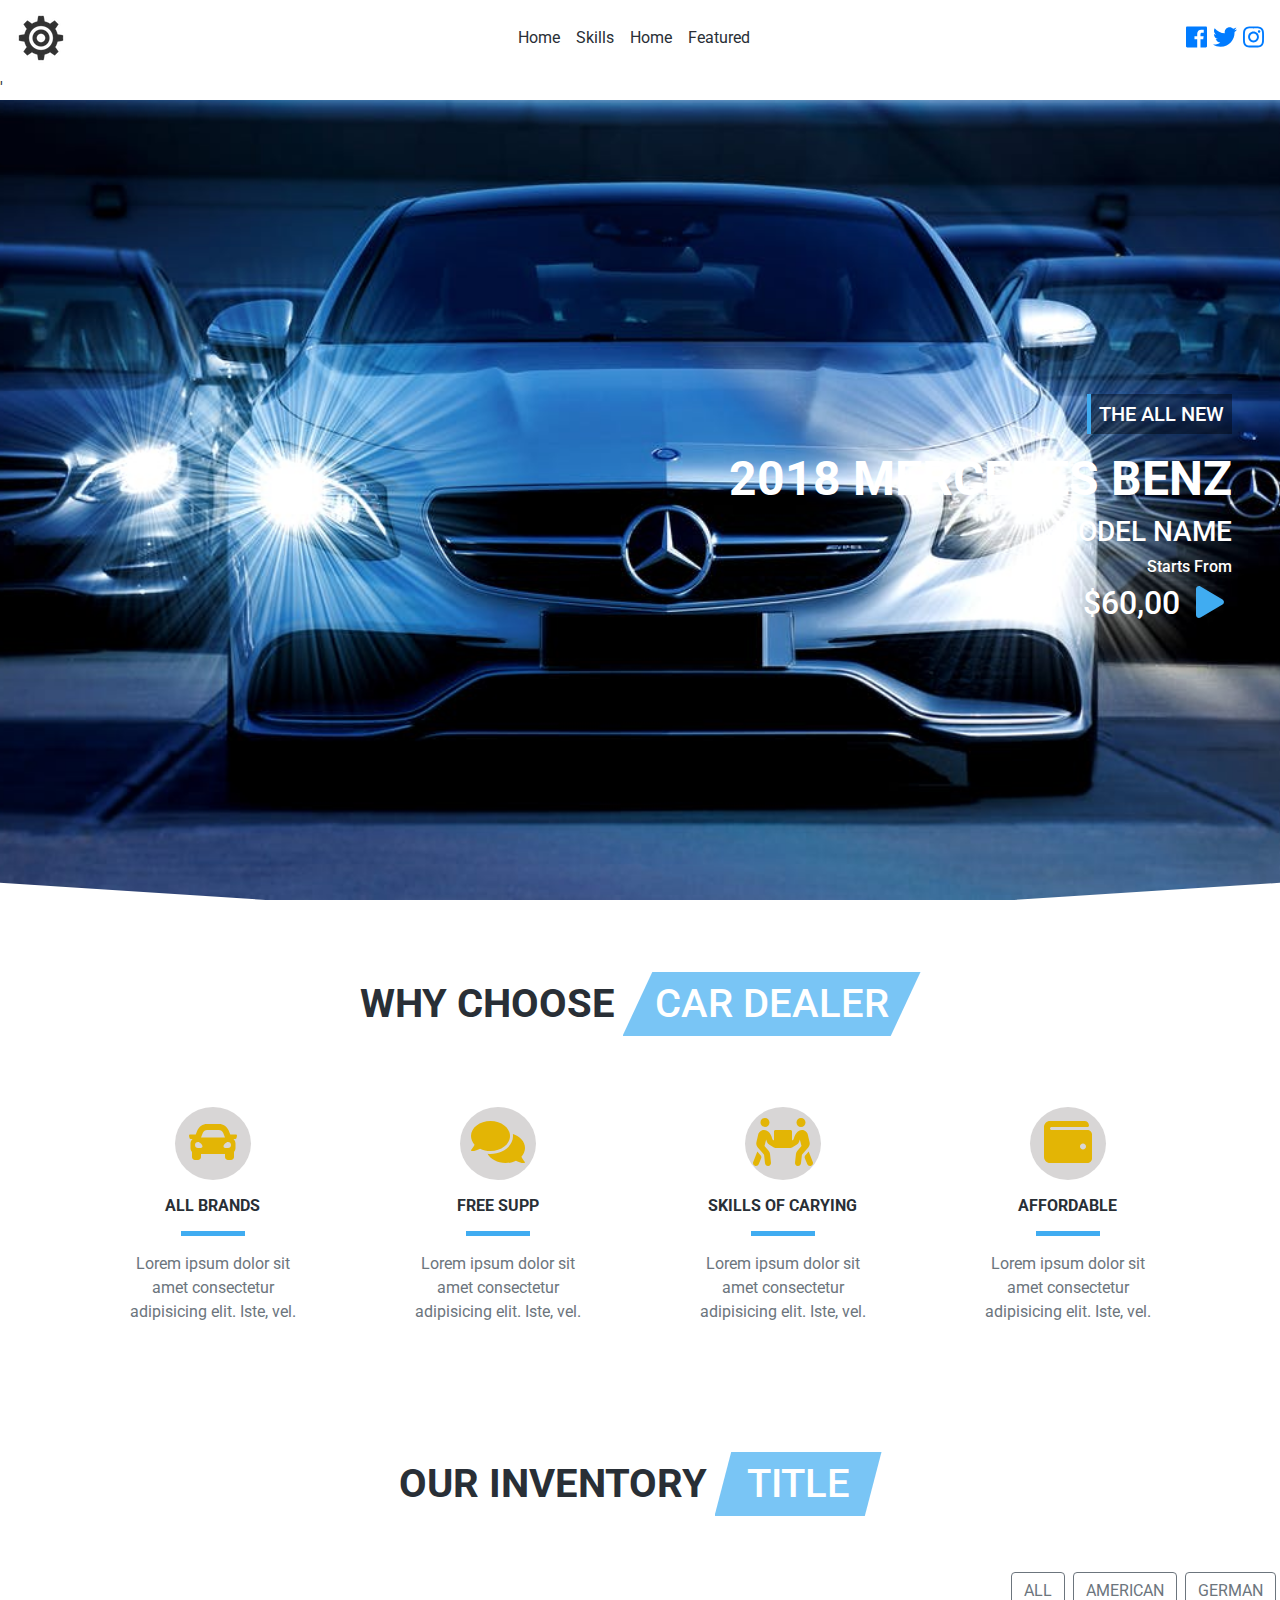
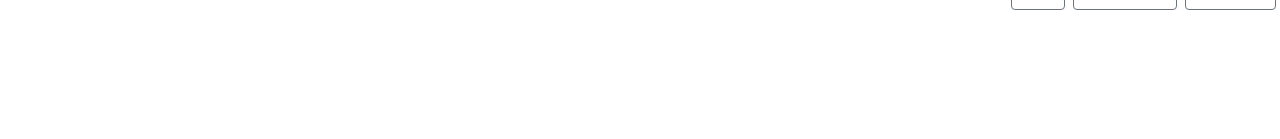
==== car-dealership-project/setup/index.html @ 54003023 "files with photos gifs and basic html and css structure" ====
<!DOCTYPE html>
<html lang="en">
  <head>
    <meta charset="UTF-8" />
    <meta name="viewport" content="width=device-width, initial-scale=1.0" />
    <meta http-equiv="X-UA-Compatible" content="ie=edge" />
    <!-- bootstrap css -->
    <link rel="stylesheet" href="css/bootstrap.min.css" />
    <!-- main css -->
    <link rel="stylesheet" href="css/main.css" />

    <!-- font awesome -->
    <script src="js/all.js"></script>
    <title>car dealership recording</title>
    <style></style>
  </head>

  <body>
    <!-- preloader-->
    <div class="preloader d-flex justify-content-center align-items-center">
      <img src="img/preloader.gif" alt="preloader" />
    </div>
    <!-- end preloader-->

    <!-- nav element-->
    <nav class="navbar navbar-expand-lg px-3" id="navbar">
      <a href="#" class="navbar-brand">
        <img src="img/gearLogo.png" alt="logo" />
      </a>
      <button
        class="navbar-toggler"
        type="button"
        data-toggle="collapse"
        data-target="#myNav"
      >
        <span class="navbar-icon">
          <i class="fas fa-bars"></i>
        </span>
      </button>
      <!--  -->
      <div class="colllapse navbar-collapse" id="myNav">
        <ul class="navbar-nav mx-auto">
          <li class="nav-item activ">
            <a href="#navBar" class="nav-link">
              home
            </a>
          </li>
          <li class="nav-item">
            <a href="#skills" class="nav-link">
              skills
            </a>
          </li>
          <li class="nav-item">
            <a href="#inventory" class="nav-link">
              home
            </a>
          </li>
          <li class="nav-item">
            <a href="#featured" class="nav-link">
              featured
            </a>
          </li>
        </ul>
        <!--  social icons-->
        <div class="nav-icons d-none d-lg-block">
          <a href="#" class="nav-icon">
            <i class="fab fa-facebook"></i>
          </a>
          <a href="#" class="nav-icon">
            <i class="fab fa-twitter"></i>
          </a>
          <a href="#" class="nav-icon">
            <i class="fab fa-instagram"></i>
          </a>
        </div>
      </div>
    </nav>
    '
    <!-- end nav element-->
    <!-- header section-->
    <header class="header" id="header">
      <div class="container-fluid">
        <div class="row height-max align-items-center">
          <div class="col col-md-9 ml-auto text-right pr-5">
            <h5 class="title-heading d-inline-block p-2 text-uppercase">
              the all new
            </h5>
            <h2 class="text-uppercase my-2 title">2018 mercedes benz</h2>
            <h3 class="text-uppercase">model name</h3>
            <h6 class="text-capitalize">starts from</h6>
            <h2>
              $60,00
              <a href="" class="title-icon d-inline-block mx-2">
                <i class="fas fa-play"></i>
              </a>
            </h2>
          </div>
        </div>
      </div>
    </header>

    <!--end of header section-->

    <!--  skills section-->
    <section class="skills py-5" id="skills">
      <div class="container">
        <!-- section title-->
        <div class="row mb-5">
          <div
            class="col d-flex flex-wrap text-uppercase justify-content-center"
          >
            <h1 class="font-weight-bold align-self-center mx-1">why choose</h1>
            <h1 class="section-title--special mx-1">car dealer</h1>
          </div>
        </div>

        <!-- end of section title-->
        <div class="row">
          <!--  single skill-->
          <div class="col-sm-6 col-lg-3 text-center my-3">
            <a href="" class="skills-icon p-2 rounded-circle">
              <i class="fas fa-car fa-fw"></i>
            </a>
            <h6 class="text-uppercase font-weight-bold my-3">all brands</h6>
            <div class="skills-underline"></div>
            <p class="w-75 mx-auto text-muted">
              Lorem ipsum dolor sit amet consectetur adipisicing elit. Iste,
              vel.
            </p>
          </div>

          <!-- end single skill-->
          <!-- end of section title-->
          <!--  single skill-->
          <div class="col-sm-6 col-lg-3 text-center my-3">
            <a href="" class="skills-icon p-2 rounded-circle">
              <i class="fas fa-comments fa-fw"></i>
            </a>
            <h6 class="text-uppercase font-weight-bold my-3">free supp</h6>
            <div class="skills-underline"></div>
            <p class="w-75 mx-auto text-muted">
              Lorem ipsum dolor sit amet consectetur adipisicing elit. Iste,
              vel.
            </p>
          </div>

          <!-- end single skill-->
          <!-- end of section title-->
          <!--  single skill-->
          <div class="col-sm-6 col-lg-3 text-center my-3">
            <a href="" class="skills-icon p-2 rounded-circle">
              <i class="fas fa-people-carry fa-fw"></i>
            </a>
            <h6 class="text-uppercase font-weight-bold my-3">
              skills of carying
            </h6>
            <div class="skills-underline"></div>
            <p class="w-75 mx-auto text-muted">
              Lorem ipsum dolor sit amet consectetur adipisicing elit. Iste,
              vel.
            </p>
          </div>

          <!-- end single skill-->
          <!--  single skill-->
          <div class="col-sm-6 col-lg-3 text-center my-3">
            <a href="" class="skills-icon p-2 rounded-circle">
              <i class="fas fa-wallet fa-fw"></i>
            </a>
            <h6 class="text-uppercase font-weight-bold my-3">affordable</h6>
            <div class="skills-underline"></div>
            <p class="w-75 mx-auto text-muted">
              Lorem ipsum dolor sit amet consectetur adipisicing elit. Iste,
              vel.
            </p>
          </div>

          <!-- end single skill-->
        </div>
      </div>
    </section>

    <!-- end of skills section-->
    <!-- inventory section-->
    <section class="inventory py-5" id="inventory">
      <div class="container">
    <!-- inventory section title-->
    <div class="row mb-5">
      <div class="col d-flex flex-wrap text-uppercase justify-content-center">
        <h1 class="font-weight-bold align-self-center mx-1">our inventory</h1>
        <h1 class="section-title--special mx-1">title</h1>
      </div>
    </div>
    </div>
    
    <!-- end of inventory section title-->
    <div class="row mb-5">
      <div class="col-10 mx-auto col-md-12 d-flex justify-content-end">
        <button class="btn btn-outline-secondary text-uppercase mx-1">all</button>
        <button class="btn btn-outline-secondary text-uppercase mx-1">american</button>
        <button class="btn btn-outline-secondary text-uppercase mx-1">german</button>
      </div>
    </div>
    <!-- carss-->
    <div class="row">
      <!-- single car-->
      <div class="col-10 mx-auto my-3 col-md-6 col-lg-4">

      </div>
      <!--end single car-->
    </div>
      </div>
    </section>
    <!-- end inventory section-->
    <!-- jquery -->
    <script src="js/jquery-3.3.1.min.js"></script>
    <!-- bootstrap js -->
    <script src="js/bootstrap.bundle.min.js"></script>
    <!-- script js -->
    <script src="js/script.js"></script>
  </body>
</html>
---- car-dealership-project/setup/css/main.css ----
@import url("https://fonts.googleapis.com/css?family=Roboto:400,700");

:root {
  --mainBlue: #40acf1;
  --transparentBlue: rgba(64, 172, 241, 0.7);
  --mainWhite: #ffffff;
  --mainBlack: #292f36;
  --mainGrey: rgb(216, 214, 214);
  --mainYellow: #e3b505;
}

body {
  font-family: "Roboto", sans-serif;
  color: var(--mainBlack);
  background: var(--mainWhite);
}
/* REM values to target root element 1REM = 16px */
/* section title */
.section-title--special {
  background: var(--transparentBlue);
  color: var(--mainWhite);
  padding: 0.5rem 2rem;
  clip-path: polygon(10% 0, 100% 0, 90% 100%, 0 100%);
}
/* preloader*/

.preloader {
  position: fixed;
  top: 0;
  bottom: 0;
  left: 0;
  right: 0;
  background: var(--mainWhite);
  z-index: 999;
}
.hidePreloader {
  display: none !important;
}
/* navbar */
.navbar {
  background: var(--mainWhite);
}

.navbar-icon {
  font-size: 2rem;
  color: var(--mainBlue);
}
.navbar-toggler {
  outline-color: var(--mainBlue) !important;
}
.nav-link {
  color: var(--mainBlack);
  text-transform: capitalize;
}
.nav-link:hover {
  color: var(--mainBlue);
}

.nav-icons {
  /*transition delay doesnt work properly check that later*/
  font-size: 1.5rem;
  color: var(--mainBlue);
  transition-property: color;
  transition-delay: 2s;
  transition-timing-function: linear;
}

.nav-icon:hover {
  color: var(--mainBlack);
  text-decoration: none !important;
}

/*head */
.header {
  clip-path: polygon(0 0, 100% 0, 100% 95%, 50% 100%, 0 95%);
  color: var(--mainWhite);
  overflow: hidden;
}
.height-max {
  min-height: calc(100vh - 76px);
  background: url("../img/headerBcg.jpeg");
  background-position: center;
  background-size: cover;
  background-attachment: fixed;
  background-repeat: no-repeat;
  animation-name: zoom;
  animation-duration: 15s;
  animation-delay: 5s;
  animation-iteration-count: 2;
}
@keyframes zoom {
  0% {
    transform: scale(1);
  }
  50% {
    transform: scale(1.2) translate(5%);
  }
  100% {
    transform: scale(1);
  }
}
.title-heading {
  background: rgba(0, 0, 0, 0.4);
  border-left: 0.3rem solid var(--mainBlue);
}
.title {
  font-weight: 700;
  font-size: 1.9rem;
}
@media screen and (min-width: 768px) {
  .title {
    font-size: 3rem;
  }
}

.title-icon {
  color: var(--mainBlue);
  text-decoration: none !important;
}

.title-icon:hover {
  color: var(--mainBlue);
  opacity: 0.6;
}
/* skills */
.skills-icon {
  font-size: 3rem;
  color: var(--mainYellow);
  background: var(--mainGrey);
}
.skills-icon:hover {
  color: var(--mainYellow);
}
.skills-underline {
  width: 4rem;
  height: 0.3rem;
  background: var(--mainBlue);
  margin: 1rem auto;
}
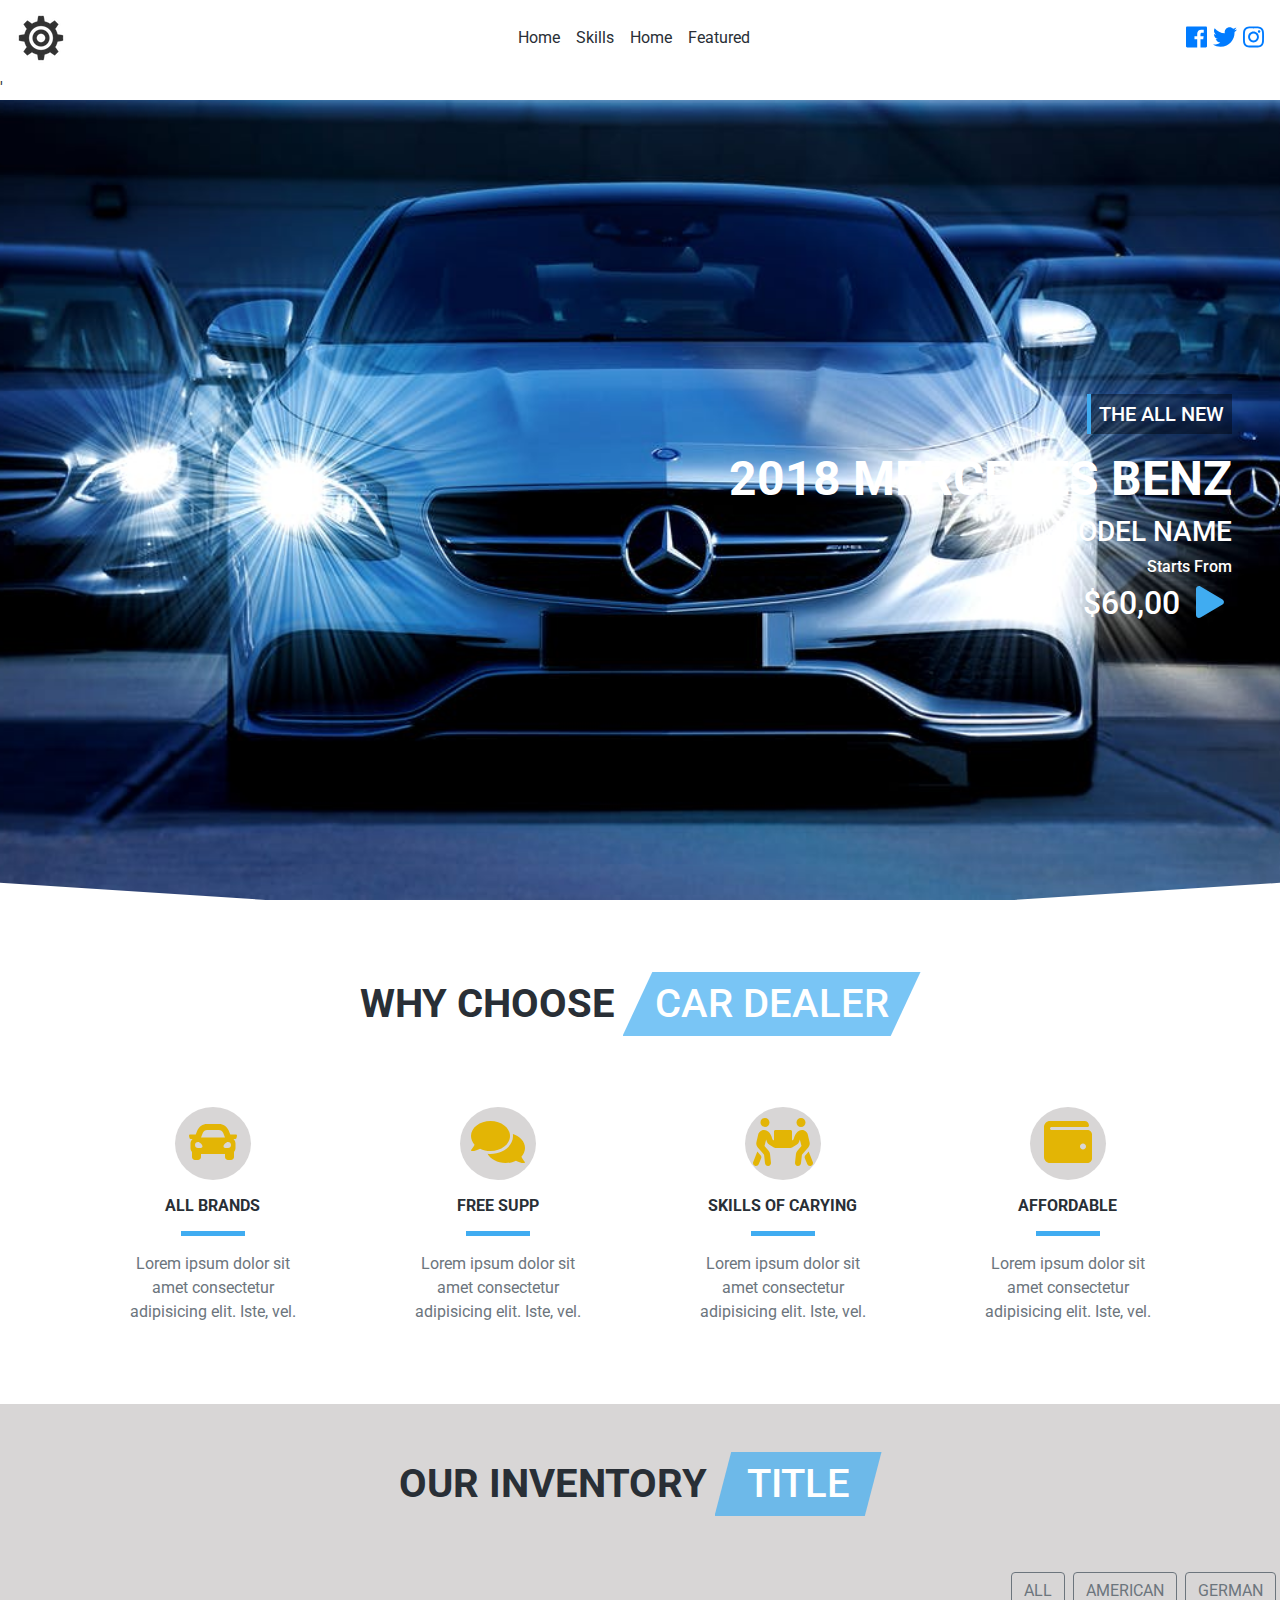
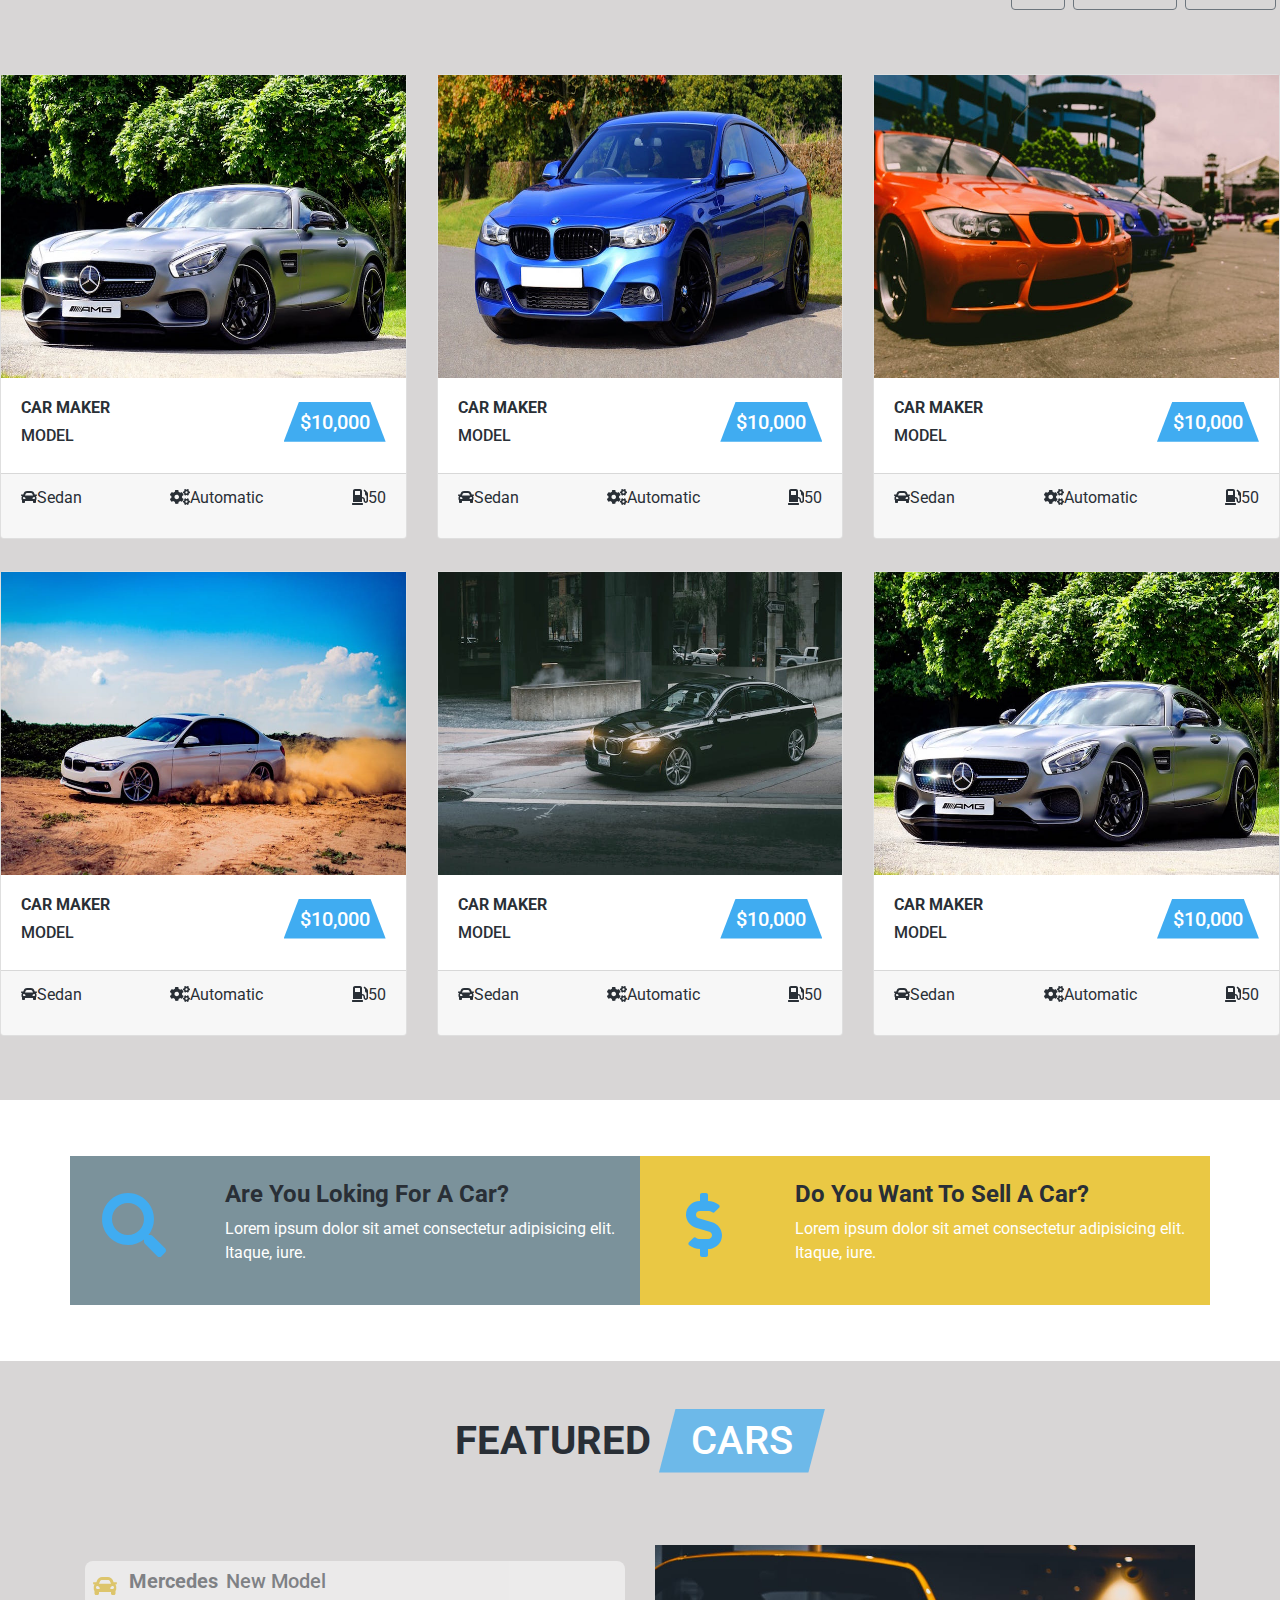
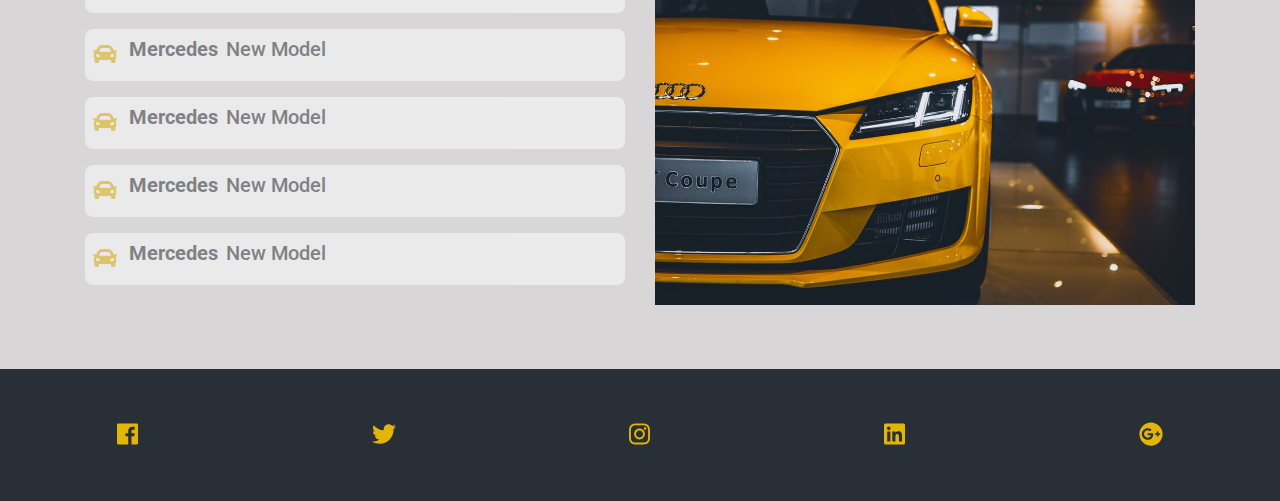
==== commit 403ee9e5: "added new info sections with containers in bootstrap" ====
--- a/car-dealership-project/setup/index.html
+++ b/car-dealership-project/setup/index.html
@@ -184,7 +184,7 @@
     <!-- inventory section-->
     <section class="inventory py-5" id="inventory">
       <div class="container">
-    <!-- inventory section title-->
+    <!--  section title-->
     <div class="row mb-5">
       <div class="col d-flex flex-wrap text-uppercase justify-content-center">
         <h1 class="font-weight-bold align-self-center mx-1">our inventory</h1>
@@ -193,7 +193,7 @@
     </div>
     </div>
     
-    <!-- end of inventory section title-->
+    <!-- end of  section title-->
     <div class="row mb-5">
       <div class="col-10 mx-auto col-md-12 d-flex justify-content-end">
         <button class="btn btn-outline-secondary text-uppercase mx-1">all</button>
@@ -205,13 +205,291 @@
     <div class="row">
       <!-- single car-->
       <div class="col-10 mx-auto my-3 col-md-6 col-lg-4">
-
+        <div class="card card-card">
+          <img src="img/car-german-1.jpeg" class="card-img-top car-img" alt="">
+          <!-- card body-->
+          <div class="card-body">
+            <div class="car-info d-flex justify-content-between">
+              <!--first flex child-->
+              <div class="car-text text-uppercase">
+                <h6 class="font-weight-bold">car maker</h6>
+                <h6 >model</h6>
+              </div>
+              <!--second flex child-->
+              <h5 class="car-value align-self-center py-2 px-3">$<span class="car-price">10,000</span></h5>
+            </div>
+          </div>
+<!--END of card body-->
+<div class="card-footer text-capitalize d-flex justify-content-between">
+  <p><span><i class="fas fa-car"></i>sedan</span></p>
+  <p><span><i class="fas fa-cogs"></i>automatic</span></p>
+  <p><span><i class="fas fa-gas-pump"></i>50</span></p>
+</div>
+        </div>
       </div>
       <!--end single car-->
+            <!-- single car-->
+            <div class="col-10 mx-auto my-3 col-md-6 col-lg-4">
+              <div class="card card-card">
+                <img src="img/car-german-2.jpeg" class="card-img-top car-img" alt="">
+                <!-- card body-->
+                <div class="card-body">
+                  <div class="car-info d-flex justify-content-between">
+                    <!--first flex child-->
+                    <div class="car-text text-uppercase">
+                      <h6 class="font-weight-bold">car maker</h6>
+                      <h6>model</h6>
+                    </div>
+                    <!--second flex child-->
+                    <h5 class="car-value align-self-center py-2 px-3">$<span class="car-price">10,000</span></h5>
+                  </div>
+                </div>
+                <!--END of card body-->
+                <div class="card-footer text-capitalize d-flex justify-content-between">
+                  <p><span><i class="fas fa-car"></i>sedan</span></p>
+                  <p><span><i class="fas fa-cogs"></i>automatic</span></p>
+                  <p><span><i class="fas fa-gas-pump"></i>50</span></p>
+                </div>
+              </div>
+            </div>
+            <!--end single car-->
+            <!-- single car-->
+            <div class="col-10 mx-auto my-3 col-md-6 col-lg-4">
+              <div class="card card-card">
+                <img src="img/car-german-3.jpeg" class="card-img-top car-img" alt="">
+                <!-- card body-->
+                <div class="card-body">
+                  <div class="car-info d-flex justify-content-between">
+                    <!--first flex child-->
+                    <div class="car-text text-uppercase">
+                      <h6 class="font-weight-bold">car maker</h6>
+                      <h6>model</h6>
+                    </div>
+                    <!--second flex child-->
+                    <h5 class="car-value align-self-center py-2 px-3">$<span class="car-price">10,000</span></h5>
+                  </div>
+                </div>
+                <!--END of card body-->
+                <div class="card-footer text-capitalize d-flex justify-content-between">
+                  <p><span><i class="fas fa-car"></i>sedan</span></p>
+                  <p><span><i class="fas fa-cogs"></i>automatic</span></p>
+                  <p><span><i class="fas fa-gas-pump"></i>50</span></p>
+                </div>
+              </div>
+            </div>
+    <!--end single car-->
+          <!-- single car-->
+          <div class="col-10 mx-auto my-3 col-md-6 col-lg-4">
+            <div class="card card-card">
+              <img src="img/car-german-4.jpeg" class="card-img-top car-img" alt="">
+              <!-- card body-->
+              <div class="card-body">
+                <div class="car-info d-flex justify-content-between">
+                  <!--first flex child-->
+                  <div class="car-text text-uppercase">
+                    <h6 class="font-weight-bold">car maker</h6>
+                    <h6>model</h6>
+                  </div>
+                  <!--second flex child-->
+                  <h5 class="car-value align-self-center py-2 px-3">$<span class="car-price">10,000</span></h5>
+                </div>
+              </div>
+              <!--END of card body-->
+              <div class="card-footer text-capitalize d-flex justify-content-between">
+                <p><span><i class="fas fa-car"></i>sedan</span></p>
+                <p><span><i class="fas fa-cogs"></i>automatic</span></p>
+                <p><span><i class="fas fa-gas-pump"></i>50</span></p>
+              </div>
+            </div>
+          </div>
+        <!--end single car-->
+              <!-- single car-->
+              <div class="col-10 mx-auto my-3 col-md-6 col-lg-4">
+                <div class="card card-card">
+                  <img src="img/car-german-5.jpeg" class="card-img-top car-img" alt="">
+                  <!-- card body-->
+                  <div class="card-body">
+                    <div class="car-info d-flex justify-content-between">
+                      <!--first flex child-->
+                      <div class="car-text text-uppercase">
+                        <h6 class="font-weight-bold">car maker</h6>
+                        <h6>model</h6>
+                      </div>
+                      <!--second flex child-->
+                      <h5 class="car-value align-self-center py-2 px-3">$<span class="car-price">10,000</span></h5>
+                    </div>
+                  </div>
+                  <!--END of card body-->
+                  <div class="card-footer text-capitalize d-flex justify-content-between">
+                    <p><span><i class="fas fa-car"></i>sedan</span></p>
+                    <p><span><i class="fas fa-cogs"></i>automatic</span></p>
+                    <p><span><i class="fas fa-gas-pump"></i>50</span></p>
+                  </div>
+                </div>
+              </div>
+              <!--end single car-->
+              <!-- single car-->
+              <div class="col-10 mx-auto my-3 col-md-6 col-lg-4">
+                <div class="card card-card">
+                  <img src="img/car-german-1.jpeg" class="card-img-top car-img" alt="">
+                  <!-- card body-->
+                  <div class="card-body">
+                    <div class="car-info d-flex justify-content-between">
+                      <!--first flex child-->
+                      <div class="car-text text-uppercase">
+                        <h6 class="font-weight-bold">car maker</h6>
+                        <h6>model</h6>
+                      </div>
+                      <!--second flex child-->
+                      <h5 class="car-value align-self-center py-2 px-3">$<span class="car-price">10,000</span></h5>
+                    </div>
+                  </div>
+                  <!--END of card body-->
+                  <div class="card-footer text-capitalize d-flex justify-content-between">
+                    <p><span><i class="fas fa-car"></i>sedan</span></p>
+                    <p><span><i class="fas fa-cogs"></i>automatic</span></p>
+                    <p><span><i class="fas fa-gas-pump"></i>50</span></p>
+                  </div>
+                </div>
+              </div>
+              <!--end single car-->
     </div>
       </div>
     </section>
     <!-- end inventory section-->
+    <!--question section-->
+    <div class="section question py-5" id="question">
+      <div class="container">
+        <div class="row">
+          <!--single question first-->
+          <div class="col-10 mx-auto my-2 col-md-6 d-flex justify-content-between question-grey p-4">
+            <!--first flexbox child-->
+            <a href="#" class="question-icon mr-3">
+              <i class="fas fa-search fa-fw"></i>
+            </a>
+            <!--SECOND flexbox child-->
+            <div class="question-text w-75">
+              <h4 class="question-title text-capitalize font-weight-bold">are you loking for a car?</h4>
+              <p class="question-info">Lorem ipsum dolor sit amet consectetur adipisicing elit. Itaque, iure.</p>
+            </div>
+          </div>
+          <!--single question second-->
+            <div class="col-10 mx-auto my-2 col-md-6 d-flex justify-content-between question-yellow p-4">
+              <!--first flexbox child-->
+              <a href="#" class="question-icon mr-3">
+                <i class="fas fa-dollar-sign fa-fw"></i>
+              </a>
+              <!--SECOND flexbox child-->
+              <div class="question-text w-75">
+                <h4 class="question-title text-capitalize font-weight-bold">do you want to sell a car?</h4>
+                <p class="question-info">Lorem ipsum dolor sit amet consectetur adipisicing elit. Itaque, iure.</p>
+              </div>
+            </div>
+        </div>
+      </div>
+    </div>
+
+    <!-- end question section-->
+    <!--  featured section-->
+    <section class="featured py-5" id="featured">
+      <div class="container">
+        <!-- section title-->
+        <div class="row mb-5">
+          <div class="col d-flex flex-wrap text-uppercase justify-content-center">
+            <h1 class="font-weight-bold align-self-center mx-1">featured</h1>
+            <h1 class="section-title--special mx-1">cars</h1>
+          </div>
+        </div>
+        
+        <!-- end of section title-->
+<div class="row">
+  <!-- featured info -->
+  <div class="col-10 mx-auto col-lg-6 featured-info my-3">
+    <!--single-->
+    <div class="featured-item my-3 d-flex p-2 text-capitalize align-items baseline flex-wrap">
+      <span class="featured-icon mr-2">
+        <i class="fas fa-car"></i>
+      </span>
+      <h5 class="font-weight-bold mx-1">mercedes</h5>
+      <h5 class="mx-1">new model</h5>
+    </div>
+    <!--end of single item-->
+      <!--single-->
+      <div class="featured-item my-3 d-flex p-2 text-capitalize align-items baseline flex-wrap">
+        <span class="featured-icon mr-2">
+          <i class="fas fa-car"></i>
+        </span>
+        <h5 class="font-weight-bold mx-1">mercedes</h5>
+        <h5 class="mx-1">new model</h5>
+      </div>
+    <!--end of single item-->
+        <!--single-->
+        <div class="featured-item my-3 d-flex p-2 text-capitalize align-items baseline flex-wrap">
+          <span class="featured-icon mr-2">
+            <i class="fas fa-car"></i>
+          </span>
+          <h5 class="font-weight-bold mx-1">mercedes</h5>
+          <h5 class="mx-1">new model</h5>
+        </div>
+  <!--end of single item-->
+      <!--single-->
+      <div class="featured-item my-3 d-flex p-2 text-capitalize align-items baseline flex-wrap">
+        <span class="featured-icon mr-2">
+          <i class="fas fa-car"></i>
+        </span>
+        <h5 class="font-weight-bold mx-1">mercedes</h5>
+        <h5 class="mx-1">new model</h5>
+      </div>
+      <!--end of single item-->
+      <!--single-->
+      <div class="featured-item my-3 d-flex p-2 text-capitalize align-items baseline flex-wrap">
+        <span class="featured-icon mr-2">
+          <i class="fas fa-car"></i>
+        </span>
+        <h5 class="font-weight-bold mx-1">mercedes</h5>
+        <h5 class="mx-1">new model</h5>
+      </div>
+      <!--end of single item-->
+  </div>
+    <!-- featured img-->
+  <div class="col-10 mx-auto col-lg-6 featured-img align-self-center my-3">
+    <!--img container-->
+    <div class="img-container">
+      <img src="img/featured.jpeg" alt="" class="img-fluid featured-photo">
+      <a href="" class="featured-link">
+        <i class="fas fa-search"></i>
+      </a>
+    </div>
+  </div>
+</div>
+        
+      </div>
+
+    </section>
+    <!-- end of featured section-->
+    <!--  footer -->
+    <footer class="footer py-5">
+      <div class="footer-icons d-flex justify-content-around">
+        <a href="#" class="footer-icon">
+          <i class="fab fa-facebook"></i>
+        </a>
+        <a href="#" class="footer-icon">
+          <i class="fab fa-twitter"></i>
+        </a>
+        <a href="#" class="footer-icon">
+          <i class="fab fa-instagram"></i>
+        </a>
+        <a href="#" class="footer-icon">
+          <i class="fab fa-linkedin"></i>
+        </a>
+        <a href="#" class="footer-icon">
+          <i class="fab fa-google-plus"></i>
+        </a>
+      </div>
+    </footer>
+
+    <!-- end of footer-->
+
     <!-- jquery -->
     <script src="js/jquery-3.3.1.min.js"></script>
     <!-- bootstrap js -->
--- a/car-dealership-project/setup/css/main.css
+++ b/car-dealership-project/setup/css/main.css
@@ -137,3 +137,110 @@
   background: var(--mainBlue);
   margin: 1rem auto;
 }
+/*inventory*/
+.inventory {
+  background: var(--mainGrey);
+}
+.car-card {
+  border-radius: 0 !important;
+}
+.car-img {
+  border-top-left-radius: 0;
+  border-top-right-radius: 0;
+}
+.car-value {
+  background: var(--mainBlue);
+  color: var(--mainWhite);
+  clip-path: polygon(15% 0, 85% 0, 100% 100%, 0 100%);
+  transition: all 1s linear;
+}
+.car-value:hover {
+  clip-path: polygon(0% 0, 100% 0, 100% 100%, 0 100%);
+}
+/* question */
+.question {
+  background: url("../img/questionBcg.jpeg") center/cover fixed no-repeat;
+}
+.question-grey {
+  background: rgba(79, 109, 122, 0.75);
+}
+.question-yellow {
+  background: rgba(227, 181, 5, 0.75);
+}
+.question-icon {
+  font-size: 4rem;
+  color: var(--mainBlue);
+  transition: all 0.5s ease-in-out;
+}
+.question-icon:hover {
+  transform: translateY(-10%);
+  color: var(--mainBlue);
+}
+.question-info {
+  color: var(--mainWhite);
+}
+/* featured section*/
+.featured {
+  background: var(--mainGrey);
+}
+.featured-item {
+  background: var(--mainWhite);
+  border-radius: 0.5rem;
+  opacity: 0.5;
+  cursor: pointer;
+  transition: all 1s ease-in-out;
+}
+.featured-item:hover {
+  opacity: 1;
+  transform: scale(1.05);
+}
+.featured-icon {
+  font-size: 1.5rem;
+  color: var(--mainYellow);
+  cursor: pointer;
+  transition: 0.5 all ease-in-out;
+}
+.featured-icon:hover {
+  color: var(--mainBlue);
+}
+.img-container {
+  background: var(--mainBlue);
+  position: relative;
+  overflow: hidden;
+}
+.featured-photo {
+  transition: all 1s ease-in-out;
+}
+.img-container:hover .featured-photo {
+  transform: scale(1.3);
+  opacity: 0.5;
+}
+.featured-link {
+  position: absolute;
+  top: 50%;
+  left: 50%;
+  font-size: 3rem;
+  transform: translate(-50%, -50%);
+  color: var(--mainBlack);
+  opacity: 0;
+  transition: all 1s ease-in-out;
+}
+.featured-link:hover {
+  color: var(--mainWhite);
+}
+.img-container:hover .featured-link {
+  opacity: 1;
+}
+/*footer icons */
+.footer {
+  background: var(--mainBlack);
+}
+.footer-icon {
+  font-size: 1.5rem;
+  text-decoration: none;
+  color: var(--mainYellow);
+  transition: all 1s ease-in-out;
+}
+.footer-icon:hover {
+  color: var(--mainBlue);
+}
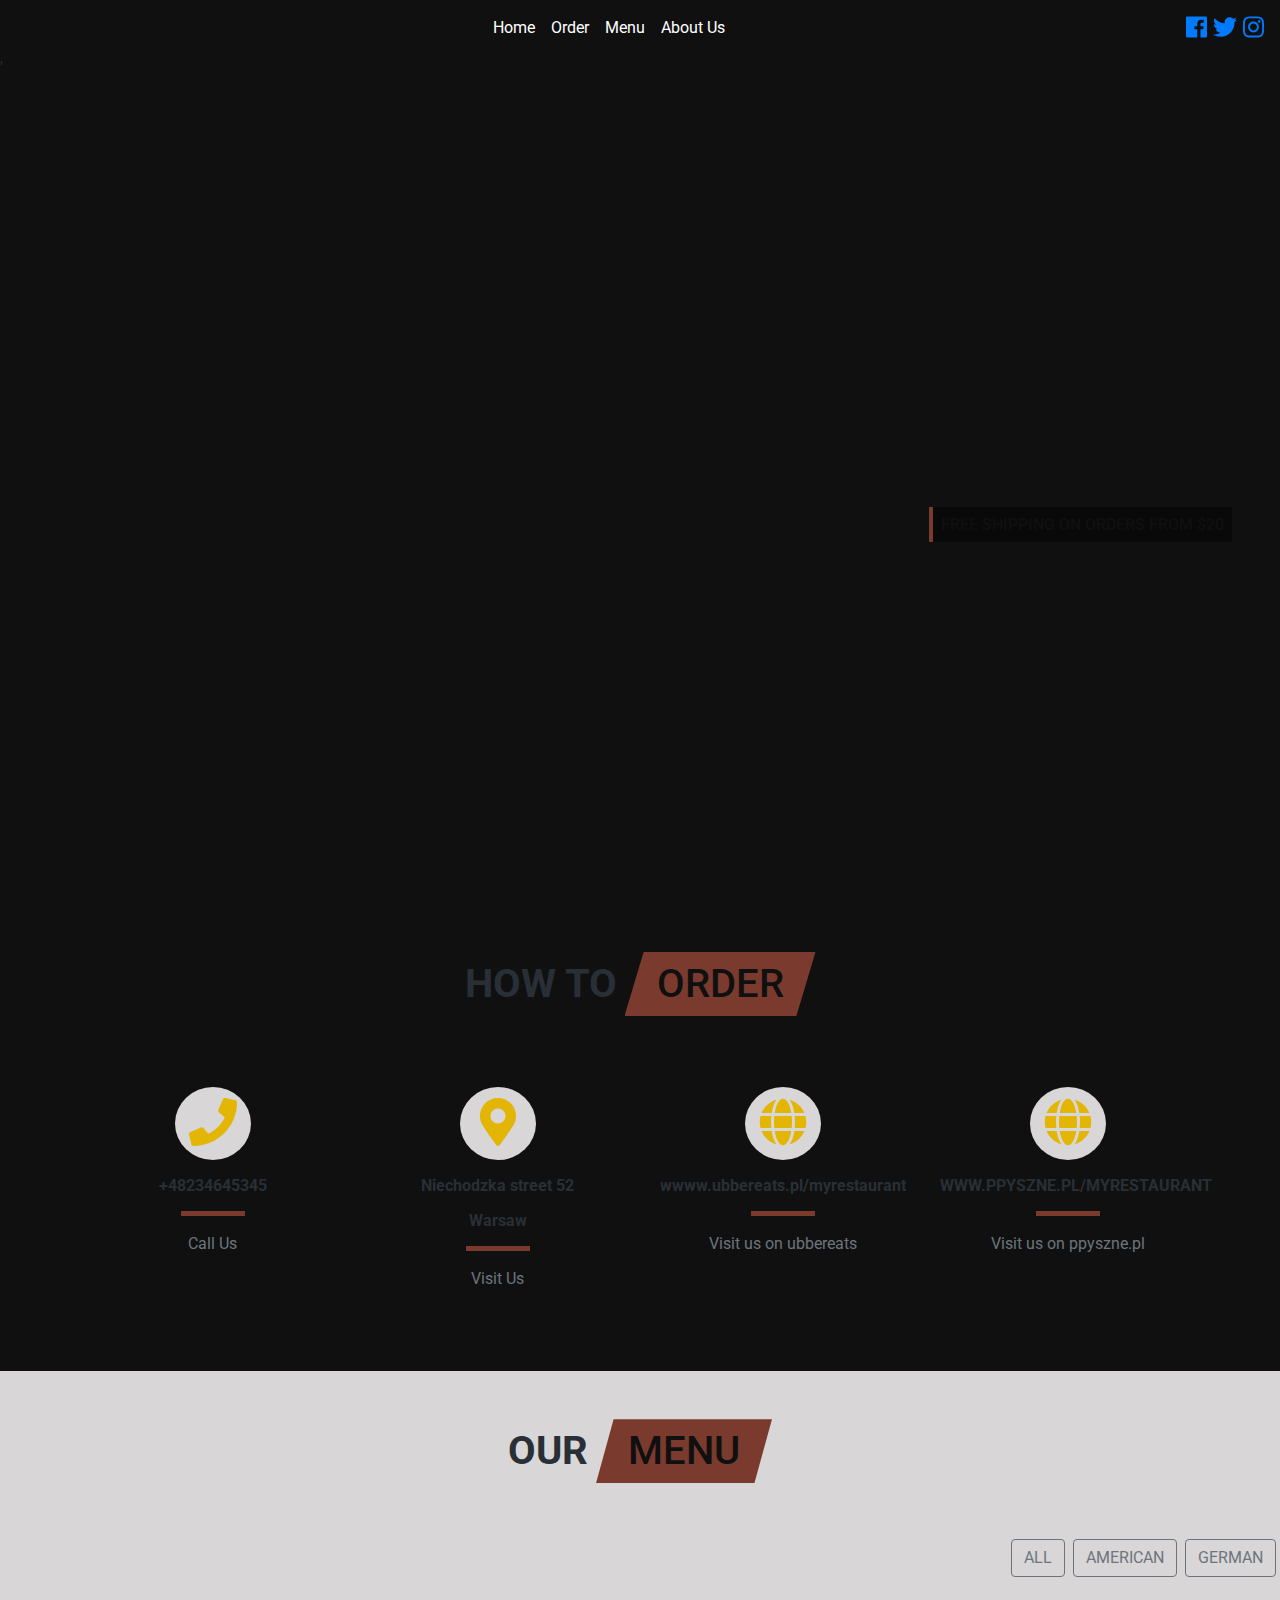
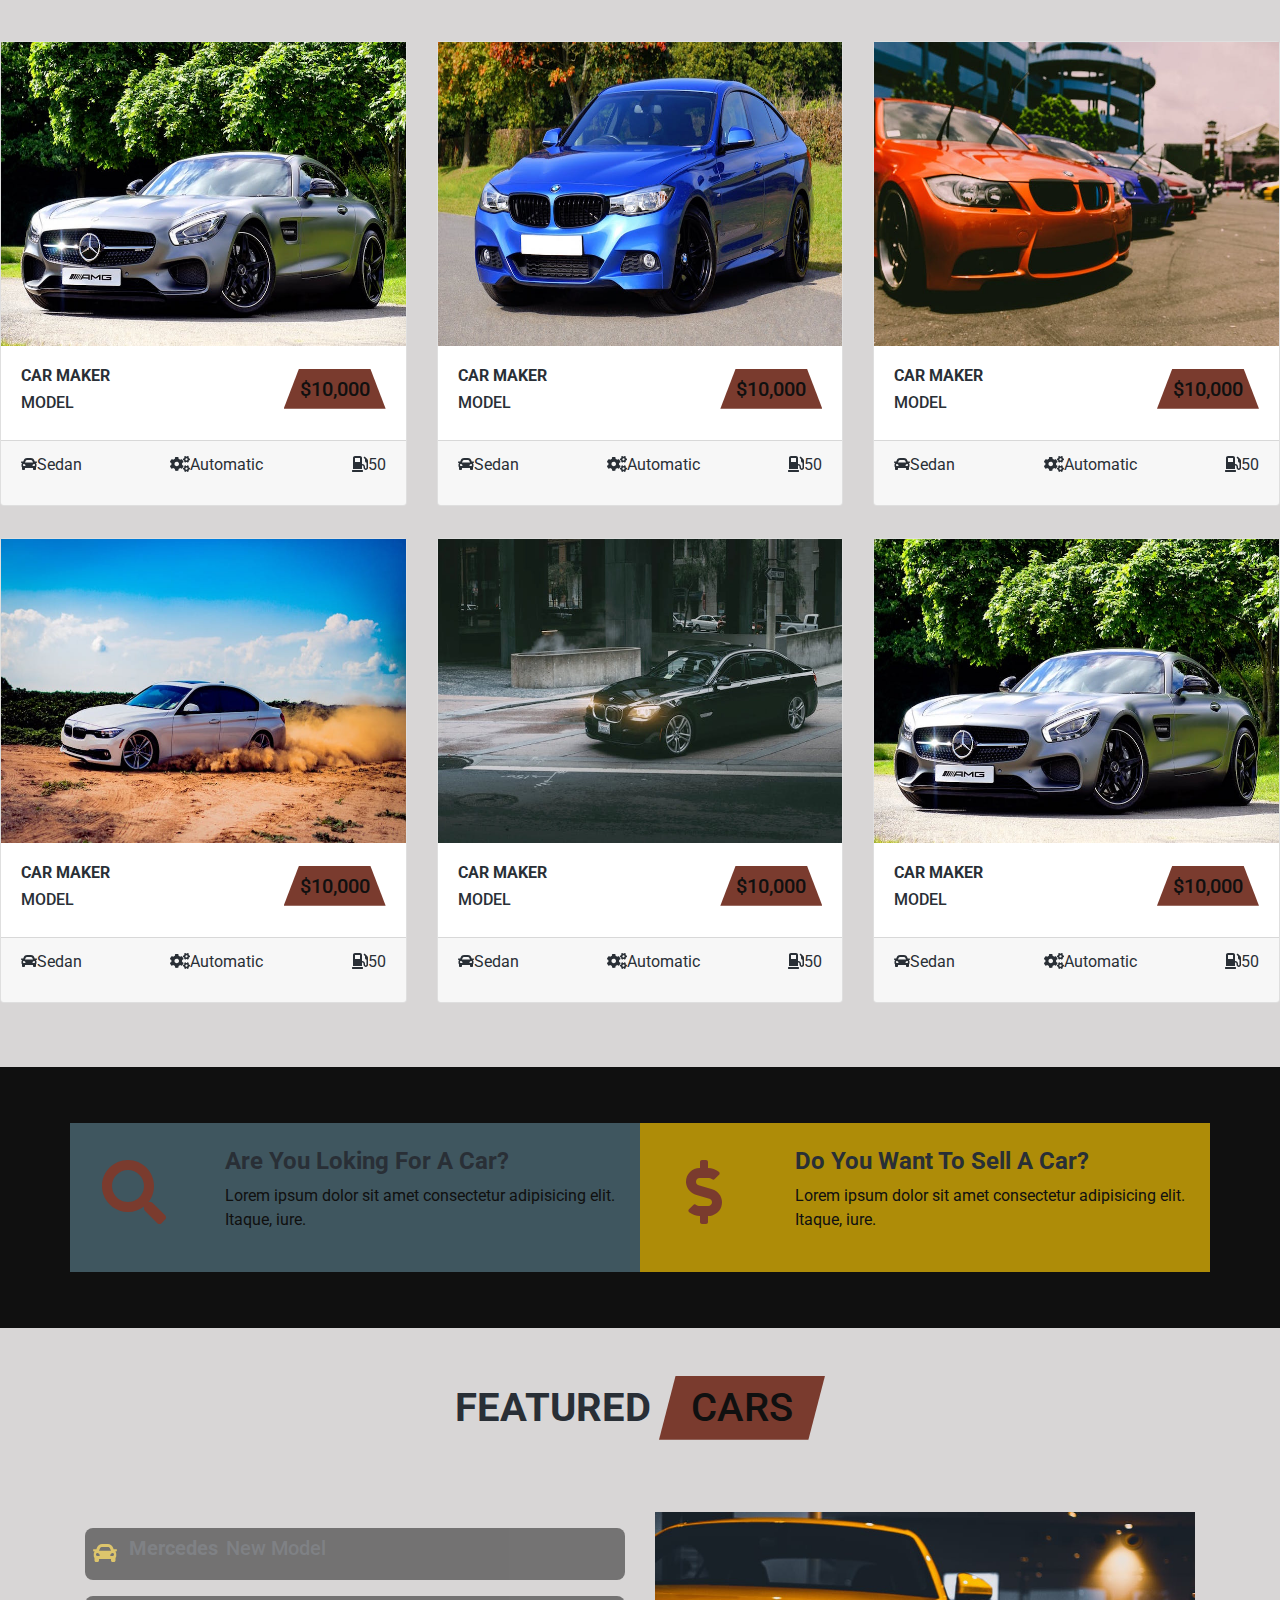
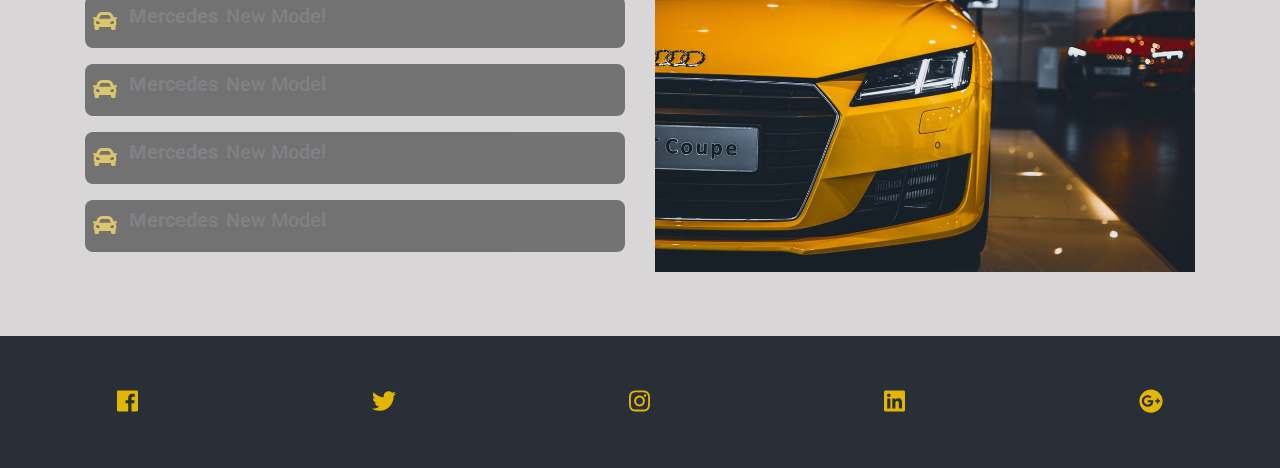
==== commit e3b5ef42: "added menu chaning function" ====
--- a/car-dealership-project/setup/index.html
+++ b/car-dealership-project/setup/index.html
@@ -25,7 +25,7 @@
     <!-- nav element-->
     <nav class="navbar navbar-expand-lg px-3" id="navbar">
       <a href="#" class="navbar-brand">
-        <img src="img/gearLogo.png" alt="logo" />
+        
       </a>
       <button
         class="navbar-toggler"
@@ -38,31 +38,31 @@
         </span>
       </button>
       <!--  -->
-      <div class="colllapse navbar-collapse" id="myNav">
+      <div class="collapse navbar-collapse" id="myNav">
         <ul class="navbar-nav mx-auto">
           <li class="nav-item activ">
-            <a href="#navBar" class="nav-link">
-              home
+            <a style="color: white;" href="#navBar" class="nav-link">
+              Home
             </a>
           </li>
           <li class="nav-item">
-            <a href="#skills" class="nav-link">
-              skills
+            <a style="color: white;" href="#skills" class="nav-link">
+              Order
             </a>
           </li>
           <li class="nav-item">
-            <a href="#inventory" class="nav-link">
-              home
+            <a style="color: white;" href="#inventory" class="nav-link">
+              Menu
             </a>
           </li>
           <li class="nav-item">
-            <a href="#featured" class="nav-link">
-              featured
+            <a style="color: white;" href="#featured" class="nav-link">
+              About us
             </a>
           </li>
         </ul>
         <!--  social icons-->
-        <div class="nav-icons d-none d-lg-block">
+        <div  style="color:white;" class="nav-icons d-none d-lg-block">
           <a href="#" class="nav-icon">
             <i class="fab fa-facebook"></i>
           </a>
@@ -82,18 +82,11 @@
       <div class="container-fluid">
         <div class="row height-max align-items-center">
           <div class="col col-md-9 ml-auto text-right pr-5">
-            <h5 class="title-heading d-inline-block p-2 text-uppercase">
-              the all new
-            </h5>
-            <h2 class="text-uppercase my-2 title">2018 mercedes benz</h2>
-            <h3 class="text-uppercase">model name</h3>
-            <h6 class="text-capitalize">starts from</h6>
-            <h2>
-              $60,00
-              <a href="" class="title-icon d-inline-block mx-2">
-                <i class="fas fa-play"></i>
-              </a>
-            </h2>
+            <h2 class="text-uppercase my-2 title">Discount</h2>
+            <h6 class="title-heading d-inline-block p-2 text-uppercase">
+              Free shipping on orders from $20
+            </h6>
+
           </div>
         </div>
       </div>
@@ -109,8 +102,8 @@
           <div
             class="col d-flex flex-wrap text-uppercase justify-content-center"
           >
-            <h1 class="font-weight-bold align-self-center mx-1">why choose</h1>
-            <h1 class="section-title--special mx-1">car dealer</h1>
+            <h1 class="font-weight-bold align-self-center mx-1">How to</h1>
+            <h1 class="section-title--special mx-1">Order</h1>
           </div>
         </div>
 
@@ -119,13 +112,12 @@
           <!--  single skill-->
           <div class="col-sm-6 col-lg-3 text-center my-3">
             <a href="" class="skills-icon p-2 rounded-circle">
-              <i class="fas fa-car fa-fw"></i>
-            </a>
-            <h6 class="text-uppercase font-weight-bold my-3">all brands</h6>
+              <i class="fas fa-phone fa-fw"></i>
+            </a>
+            <h6 class="text-uppercase font-weight-bold my-3">+48234645345</h6>
             <div class="skills-underline"></div>
             <p class="w-75 mx-auto text-muted">
-              Lorem ipsum dolor sit amet consectetur adipisicing elit. Iste,
-              vel.
+              Call Us
             </p>
           </div>
 
@@ -134,13 +126,13 @@
           <!--  single skill-->
           <div class="col-sm-6 col-lg-3 text-center my-3">
             <a href="" class="skills-icon p-2 rounded-circle">
-              <i class="fas fa-comments fa-fw"></i>
-            </a>
-            <h6 class="text-uppercase font-weight-bold my-3">free supp</h6>
+              <i class="fas fa-map-marker-alt fa-fw"></i>
+            </a>
+            <h6 class="font-weight-bold my-3">Niechodzka street 52</h6>
+            <h6 class="font-weight-bold my-3">Warsaw</h6>
             <div class="skills-underline"></div>
             <p class="w-75 mx-auto text-muted">
-              Lorem ipsum dolor sit amet consectetur adipisicing elit. Iste,
-              vel.
+              Visit Us
             </p>
           </div>
 
@@ -149,15 +141,14 @@
           <!--  single skill-->
           <div class="col-sm-6 col-lg-3 text-center my-3">
             <a href="" class="skills-icon p-2 rounded-circle">
-              <i class="fas fa-people-carry fa-fw"></i>
-            </a>
-            <h6 class="text-uppercase font-weight-bold my-3">
-              skills of carying
+              <i class="fas fa-globe fa-fw"></i>
+            </a>
+            <h6 class="font-weight-bold my-3">
+              wwww.ubbereats.pl/myrestaurant
             </h6>
             <div class="skills-underline"></div>
             <p class="w-75 mx-auto text-muted">
-              Lorem ipsum dolor sit amet consectetur adipisicing elit. Iste,
-              vel.
+              Visit us on ubbereats
             </p>
           </div>
 
@@ -165,13 +156,12 @@
           <!--  single skill-->
           <div class="col-sm-6 col-lg-3 text-center my-3">
             <a href="" class="skills-icon p-2 rounded-circle">
-              <i class="fas fa-wallet fa-fw"></i>
-            </a>
-            <h6 class="text-uppercase font-weight-bold my-3">affordable</h6>
+              <i class="fas fa-globe fa-fw"></i>
+            </a>
+            <h6 class="text-uppercase font-weight-bold my-3">www.ppyszne.pl/myrestaurant</h6>
             <div class="skills-underline"></div>
             <p class="w-75 mx-auto text-muted">
-              Lorem ipsum dolor sit amet consectetur adipisicing elit. Iste,
-              vel.
+              Visit us on ppyszne.pl
             </p>
           </div>
 
@@ -187,8 +177,8 @@
     <!--  section title-->
     <div class="row mb-5">
       <div class="col d-flex flex-wrap text-uppercase justify-content-center">
-        <h1 class="font-weight-bold align-self-center mx-1">our inventory</h1>
-        <h1 class="section-title--special mx-1">title</h1>
+        <h1 class="font-weight-bold align-self-center mx-1">Our</h1>
+        <h1 class="section-title--special mx-1">Menu</h1>
       </div>
     </div>
     </div>
@@ -196,15 +186,15 @@
     <!-- end of  section title-->
     <div class="row mb-5">
       <div class="col-10 mx-auto col-md-12 d-flex justify-content-end">
-        <button class="btn btn-outline-secondary text-uppercase mx-1">all</button>
-        <button class="btn btn-outline-secondary text-uppercase mx-1">american</button>
-        <button class="btn btn-outline-secondary text-uppercase mx-1">german</button>
+        <button class="btn btn-outline-secondary text-uppercase mx-1 filter-btn" data-filter="all">all</button>
+        <button class="btn btn-outline-secondary text-uppercase mx-1 filter-btn" data-filter="american">american</button>
+        <button class="btn btn-outline-secondary text-uppercase mx-1 filter-btn" data-filter="german">german</button>
       </div>
     </div>
     <!-- carss-->
     <div class="row">
       <!-- single car-->
-      <div class="col-10 mx-auto my-3 col-md-6 col-lg-4">
+      <div class="col-10 mx-auto my-3 col-md-6 col-lg-4 single-car american">
         <div class="card card-card">
           <img src="img/car-german-1.jpeg" class="card-img-top car-img" alt="">
           <!-- card body-->
@@ -229,7 +219,7 @@
       </div>
       <!--end single car-->
             <!-- single car-->
-            <div class="col-10 mx-auto my-3 col-md-6 col-lg-4">
+            <div class="col-10 mx-auto my-3 col-md-6 col-lg-4 single-car german">
               <div class="card card-card">
                 <img src="img/car-german-2.jpeg" class="card-img-top car-img" alt="">
                 <!-- card body-->
@@ -254,7 +244,7 @@
             </div>
             <!--end single car-->
             <!-- single car-->
-            <div class="col-10 mx-auto my-3 col-md-6 col-lg-4">
+            <div class="col-10 mx-auto my-3 col-md-6 col-lg-4 single-car german">
               <div class="card card-card">
                 <img src="img/car-german-3.jpeg" class="card-img-top car-img" alt="">
                 <!-- card body-->
@@ -279,7 +269,7 @@
             </div>
     <!--end single car-->
           <!-- single car-->
-          <div class="col-10 mx-auto my-3 col-md-6 col-lg-4">
+          <div class="col-10 mx-auto my-3 col-md-6 col-lg-4 single-car german">
             <div class="card card-card">
               <img src="img/car-german-4.jpeg" class="card-img-top car-img" alt="">
               <!-- card body-->
@@ -304,7 +294,7 @@
           </div>
         <!--end single car-->
               <!-- single car-->
-              <div class="col-10 mx-auto my-3 col-md-6 col-lg-4">
+              <div class="col-10 mx-auto my-3 col-md-6 col-lg-4 single-car german">
                 <div class="card card-card">
                   <img src="img/car-german-5.jpeg" class="card-img-top car-img" alt="">
                   <!-- card body-->
@@ -329,7 +319,7 @@
               </div>
               <!--end single car-->
               <!-- single car-->
-              <div class="col-10 mx-auto my-3 col-md-6 col-lg-4">
+              <div class="col-10 mx-auto my-3 col-md-6 col-lg-4 single-car german">
                 <div class="card card-card">
                   <img src="img/car-german-1.jpeg" class="card-img-top car-img" alt="">
                   <!-- card body-->
--- a/car-dealership-project/setup/css/main.css
+++ b/car-dealership-project/setup/css/main.css
@@ -1,9 +1,9 @@
 @import url("https://fonts.googleapis.com/css?family=Roboto:400,700");
 
 :root {
-  --mainBlue: #40acf1;
-  --transparentBlue: rgba(64, 172, 241, 0.7);
-  --mainWhite: #ffffff;
+  --mainBlue: #7a3b2e;
+  --transparentBlue: #7a3b2e;
+  --mainWhite: #101010;
   --mainBlack: #292f36;
   --mainGrey: rgb(216, 214, 214);
   --mainYellow: #e3b505;
@@ -37,8 +37,14 @@
   display: none !important;
 }
 /* navbar */
+.nav-item {
+  color: white;
+}
 .navbar {
   background: var(--mainWhite);
+}
+.navbar-nav {
+  color: #7a3b2e;
 }
 
 .navbar-icon {
@@ -59,14 +65,14 @@
 .nav-icons {
   /*transition delay doesnt work properly check that later*/
   font-size: 1.5rem;
-  color: var(--mainBlue);
+  color: var(--mainYellow);
   transition-property: color;
   transition-delay: 2s;
   transition-timing-function: linear;
 }
 
 .nav-icon:hover {
-  color: var(--mainBlack);
+  color: var(--mainBlue);
   text-decoration: none !important;
 }
 
@@ -78,7 +84,7 @@
 }
 .height-max {
   min-height: calc(100vh - 76px);
-  background: url("../img/headerBcg.jpeg");
+  background: url("../img/kitchen.jpg");
   background-position: center;
   background-size: cover;
   background-attachment: fixed;
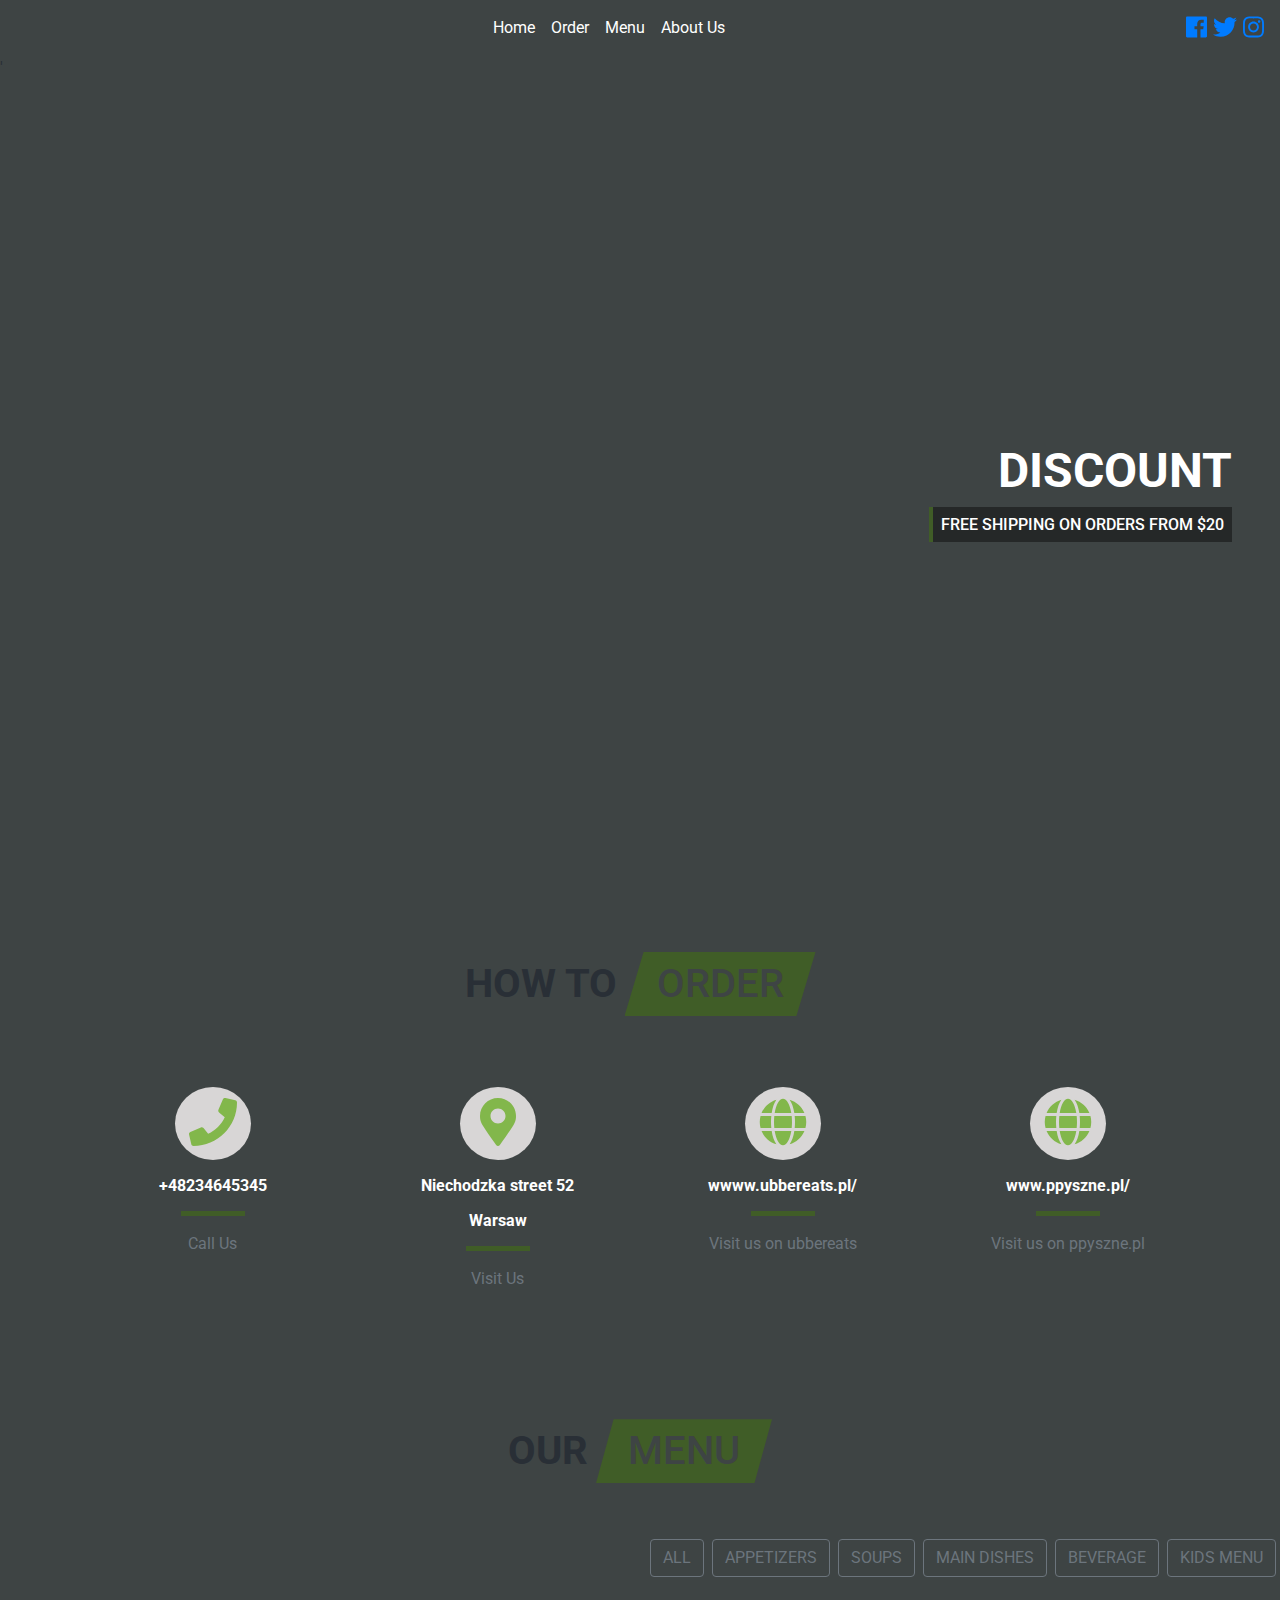
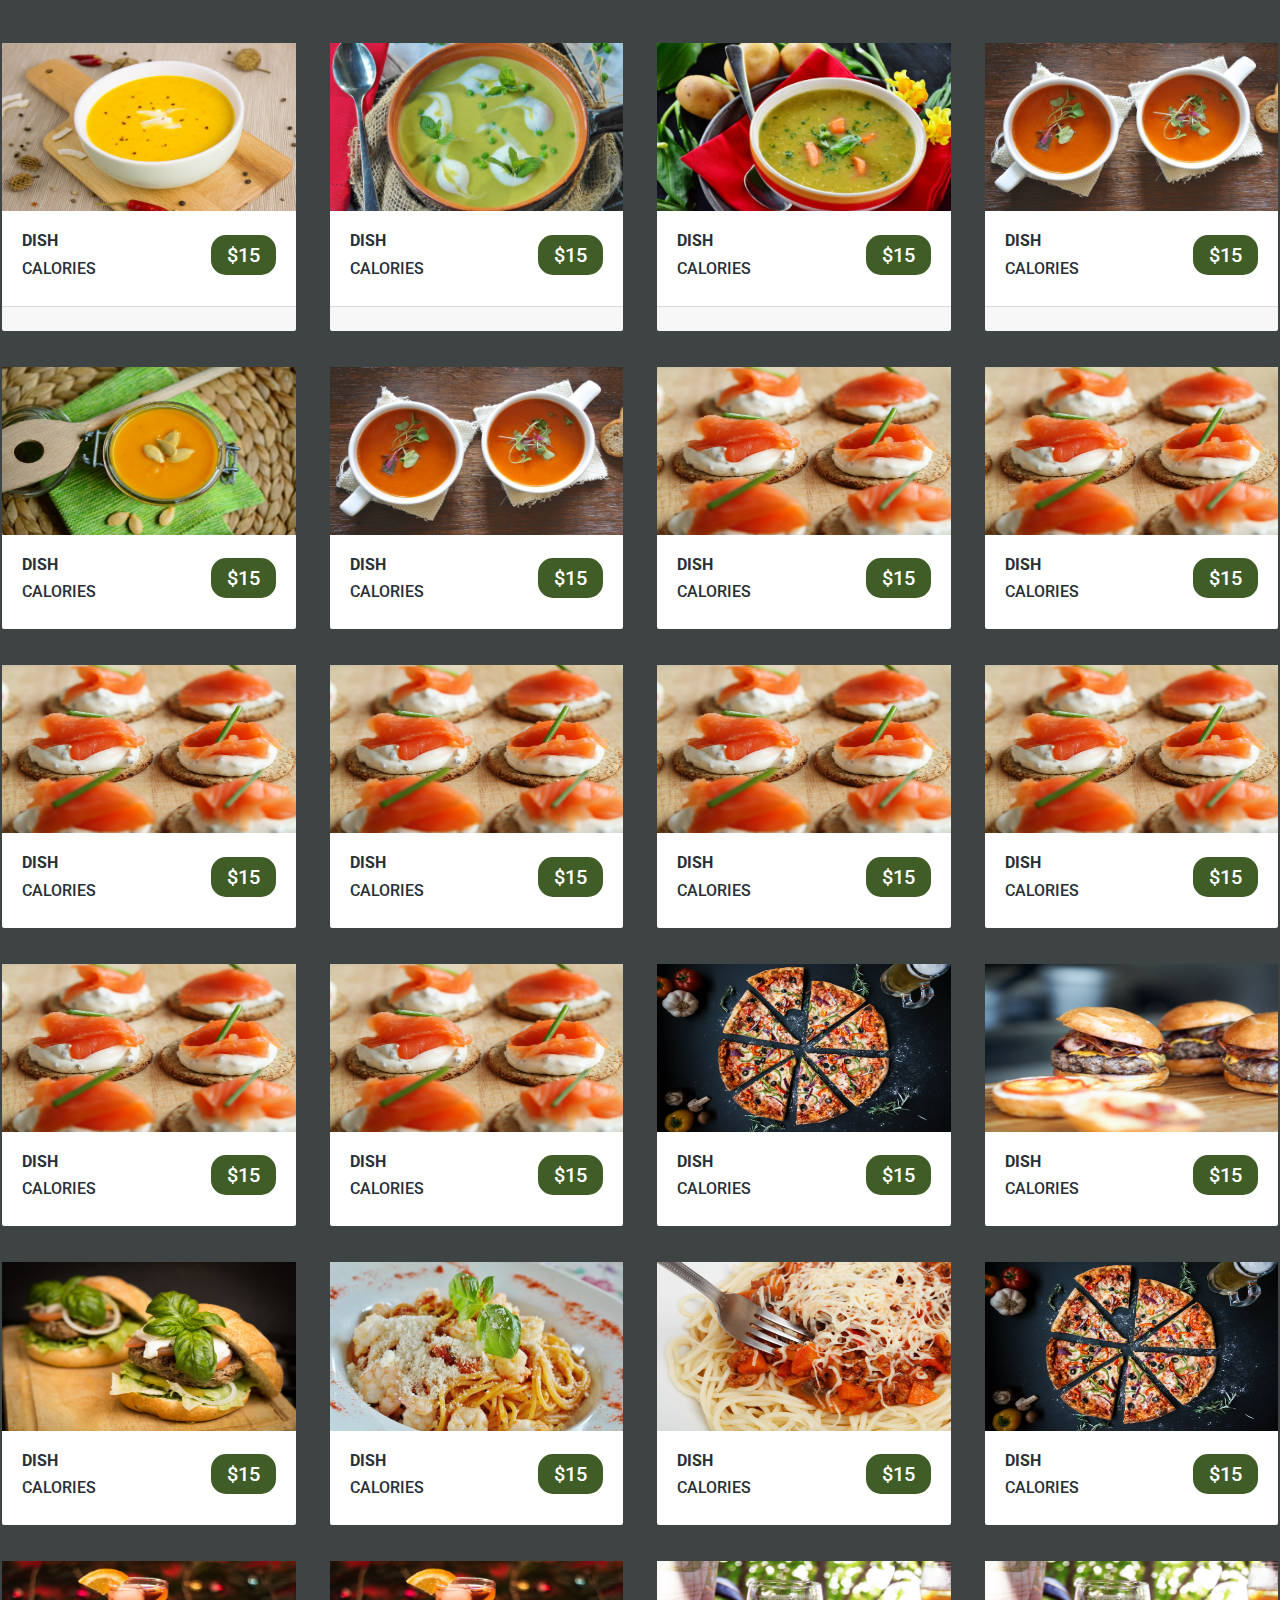
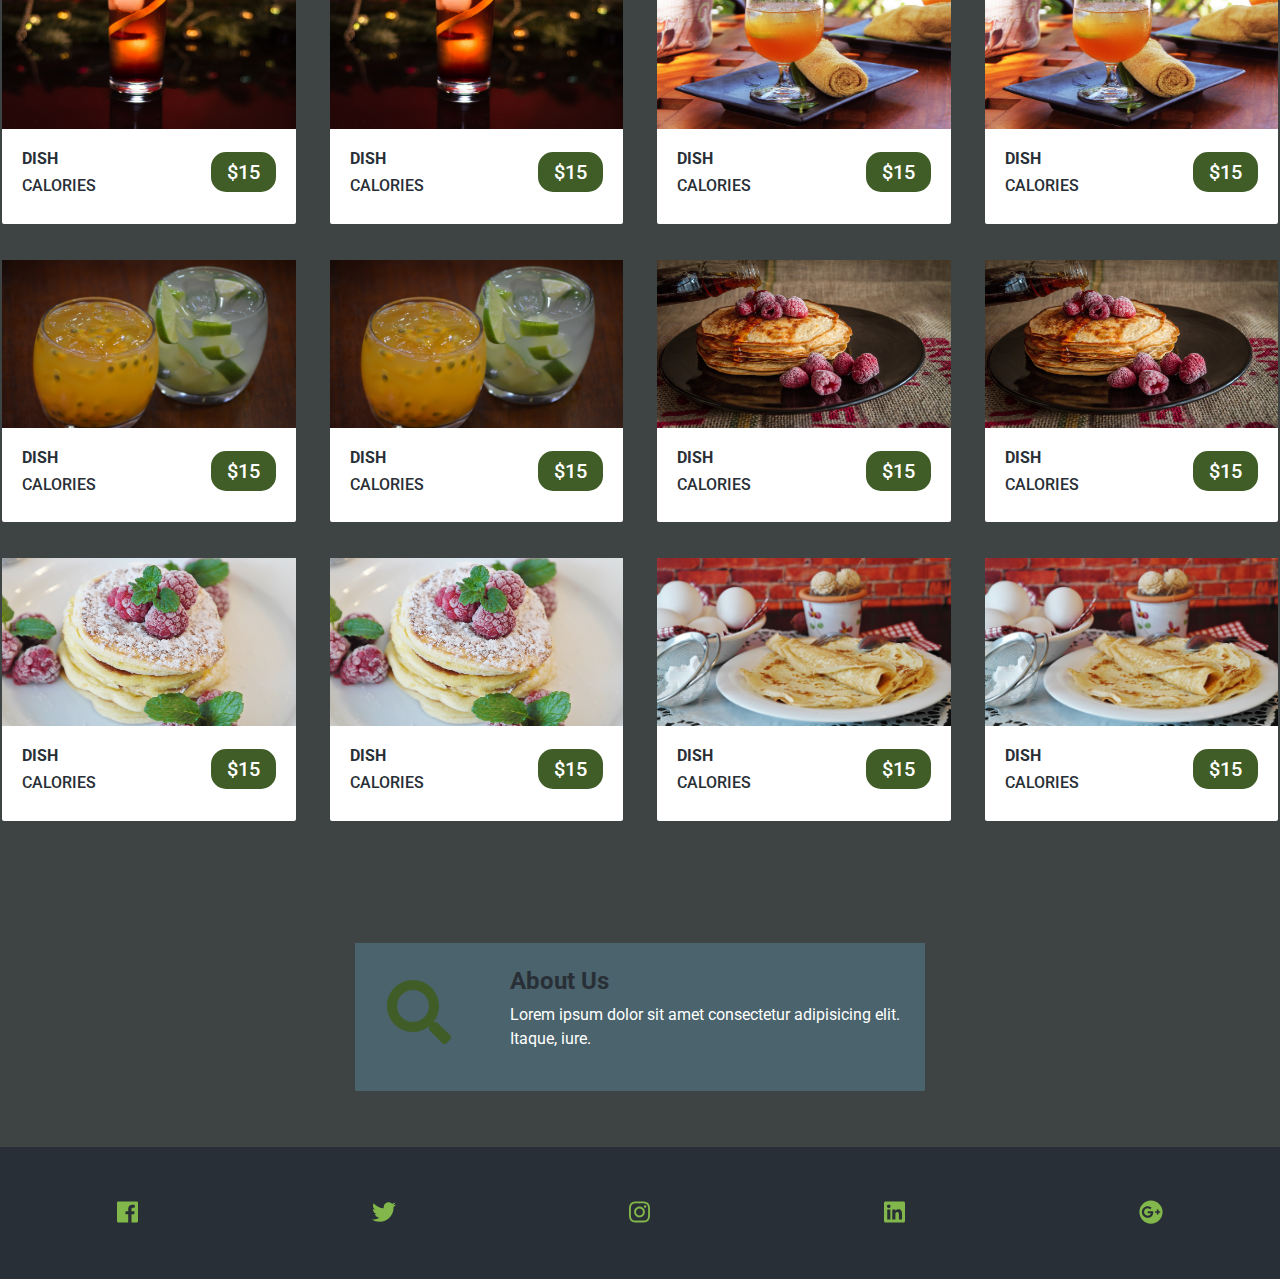
==== commit 6fd828e3: "ädd new photos deleted old" ====
--- a/car-dealership-project/setup/index.html
+++ b/car-dealership-project/setup/index.html
@@ -82,8 +82,8 @@
       <div class="container-fluid">
         <div class="row height-max align-items-center">
           <div class="col col-md-9 ml-auto text-right pr-5">
-            <h2 class="text-uppercase my-2 title">Discount</h2>
-            <h6 class="title-heading d-inline-block p-2 text-uppercase">
+            <h2 style="color:white;" class="text-uppercase my-2 title">Discount</h2>
+            <h6 style="color:white;" class="title-heading d-inline-block p-2 text-uppercase">
               Free shipping on orders from $20
             </h6>
 
@@ -114,7 +114,7 @@
             <a href="" class="skills-icon p-2 rounded-circle">
               <i class="fas fa-phone fa-fw"></i>
             </a>
-            <h6 class="text-uppercase font-weight-bold my-3">+48234645345</h6>
+            <h6 style="color:white;" class="text-uppercase font-weight-bold my-3">+48234645345</h6>
             <div class="skills-underline"></div>
             <p class="w-75 mx-auto text-muted">
               Call Us
@@ -128,8 +128,8 @@
             <a href="" class="skills-icon p-2 rounded-circle">
               <i class="fas fa-map-marker-alt fa-fw"></i>
             </a>
-            <h6 class="font-weight-bold my-3">Niechodzka street 52</h6>
-            <h6 class="font-weight-bold my-3">Warsaw</h6>
+            <h6 style="color:white;" class="font-weight-bold my-3">Niechodzka street 52</h6>
+            <h6 style="color:white;" class="font-weight-bold my-3">Warsaw</h6>
             <div class="skills-underline"></div>
             <p class="w-75 mx-auto text-muted">
               Visit Us
@@ -143,8 +143,8 @@
             <a href="" class="skills-icon p-2 rounded-circle">
               <i class="fas fa-globe fa-fw"></i>
             </a>
-            <h6 class="font-weight-bold my-3">
-              wwww.ubbereats.pl/myrestaurant
+            <h6 style="color:white;" class="font-weight-bold my-3">
+              wwww.ubbereats.pl/  
             </h6>
             <div class="skills-underline"></div>
             <p class="w-75 mx-auto text-muted">
@@ -158,7 +158,7 @@
             <a href="" class="skills-icon p-2 rounded-circle">
               <i class="fas fa-globe fa-fw"></i>
             </a>
-            <h6 class="text-uppercase font-weight-bold my-3">www.ppyszne.pl/myrestaurant</h6>
+            <h6 style="color:white;" class="font-weight-bold my-3">www.ppyszne.pl/</h6>
             <div class="skills-underline"></div>
             <p class="w-75 mx-auto text-muted">
               Visit us on ppyszne.pl
@@ -187,162 +187,703 @@
     <div class="row mb-5">
       <div class="col-10 mx-auto col-md-12 d-flex justify-content-end">
         <button class="btn btn-outline-secondary text-uppercase mx-1 filter-btn" data-filter="all">all</button>
-        <button class="btn btn-outline-secondary text-uppercase mx-1 filter-btn" data-filter="american">american</button>
-        <button class="btn btn-outline-secondary text-uppercase mx-1 filter-btn" data-filter="german">german</button>
+        <button class="btn btn-outline-secondary text-uppercase mx-1 filter-btn" data-filter="appetizer">appetizers</button>
+        <button class="btn btn-outline-secondary text-uppercase mx-1 filter-btn" data-filter="soup">soups</button>
+        <button class="btn btn-outline-secondary text-uppercase mx-1 filter-btn" data-filter="maindish">Main Dishes</button>
+        <button class="btn btn-outline-secondary text-uppercase mx-1 filter-btn" data-filter="beverage">beverage</button>
+        <button class="btn btn-outline-secondary text-uppercase mx-1 filter-btn" data-filter="kidsmenu">kids menu</button>
       </div>
     </div>
     <!-- carss-->
     <div class="row">
-      <!-- single car-->
-      <div class="col-10 mx-auto my-3 col-md-6 col-lg-4 single-car american">
-        <div class="card card-card">
-          <img src="img/car-german-1.jpeg" class="card-img-top car-img" alt="">
+      <!-- single dish-->
+      <div class="col-10 mx-auto my-3 col-md-6 col-lg-3 single-car soup">
+        <div  class="card card-card">
+          <img src="img/soup1.jpg" class="card-img-top car-img" width=252.5px height=168.19px  alt="">
           <!-- card body-->
           <div class="card-body">
             <div class="car-info d-flex justify-content-between">
               <!--first flex child-->
               <div class="car-text text-uppercase">
-                <h6 class="font-weight-bold">car maker</h6>
-                <h6 >model</h6>
+                <h6 class="font-weight-bold">dish</h6>
+                <h6 >calories</h6>
               </div>
               <!--second flex child-->
-              <h5 class="car-value align-self-center py-2 px-3">$<span class="car-price">10,000</span></h5>
+              <h5 class="car-value align-self-center py-2 px-3" style="color:white;">$<span class="car-price">15</span></h5>
             </div>
           </div>
 <!--END of card body-->
 <div class="card-footer text-capitalize d-flex justify-content-between">
-  <p><span><i class="fas fa-car"></i>sedan</span></p>
-  <p><span><i class="fas fa-cogs"></i>automatic</span></p>
-  <p><span><i class="fas fa-gas-pump"></i>50</span></p>
+  
+  
+  
 </div>
         </div>
       </div>
-      <!--end single car-->
-            <!-- single car-->
-            <div class="col-10 mx-auto my-3 col-md-6 col-lg-4 single-car german">
+      <!--end single dish-->
+            <!-- single dish-->
+            <div class="col-10 mx-auto my-3 col-md-6 col-lg-3 single-car soup">
               <div class="card card-card">
-                <img src="img/car-german-2.jpeg" class="card-img-top car-img" alt="">
+                <img src="img/soup2.jpg" class="card-img-top car-img" width=252.5px height=168.19px  alt="">
                 <!-- card body-->
                 <div class="card-body">
                   <div class="car-info d-flex justify-content-between">
                     <!--first flex child-->
                     <div class="car-text text-uppercase">
-                      <h6 class="font-weight-bold">car maker</h6>
-                      <h6>model</h6>
+                      <h6 class="font-weight-bold">dish</h6>
+                      <h6>calories</h6>
                     </div>
                     <!--second flex child-->
-                    <h5 class="car-value align-self-center py-2 px-3">$<span class="car-price">10,000</span></h5>
+                    <h5 class="car-value align-self-center py-2 px-3" style="color:white;">$<span class="car-price">15</span></h5>
                   </div>
                 </div>
                 <!--END of card body-->
                 <div class="card-footer text-capitalize d-flex justify-content-between">
-                  <p><span><i class="fas fa-car"></i>sedan</span></p>
-                  <p><span><i class="fas fa-cogs"></i>automatic</span></p>
-                  <p><span><i class="fas fa-gas-pump"></i>50</span></p>
+                  
+                  
+                  
                 </div>
               </div>
             </div>
-            <!--end single car-->
-            <!-- single car-->
-            <div class="col-10 mx-auto my-3 col-md-6 col-lg-4 single-car german">
+            <!--end single dish-->
+            <!-- single dish-->
+            <div class="col-10 mx-auto my-3 col-md-6 col-lg-3 single-car soup">
               <div class="card card-card">
-                <img src="img/car-german-3.jpeg" class="card-img-top car-img" alt="">
+                <img src="img/soup3.jpg" class="card-img-top car-img" width=252.5px height=168.19px  alt="">
                 <!-- card body-->
                 <div class="card-body">
                   <div class="car-info d-flex justify-content-between">
                     <!--first flex child-->
                     <div class="car-text text-uppercase">
-                      <h6 class="font-weight-bold">car maker</h6>
-                      <h6>model</h6>
+                      <h6 class="font-weight-bold">dish</h6>
+                      <h6>calories</h6>
                     </div>
                     <!--second flex child-->
-                    <h5 class="car-value align-self-center py-2 px-3">$<span class="car-price">10,000</span></h5>
+                    <h5 class="car-value align-self-center py-2 px-3" style="color:white;">$<span class="car-price">15</span></h5>
                   </div>
                 </div>
                 <!--END of card body-->
                 <div class="card-footer text-capitalize d-flex justify-content-between">
-                  <p><span><i class="fas fa-car"></i>sedan</span></p>
-                  <p><span><i class="fas fa-cogs"></i>automatic</span></p>
-                  <p><span><i class="fas fa-gas-pump"></i>50</span></p>
+                  
+                  
+                  
                 </div>
               </div>
             </div>
-    <!--end single car-->
-          <!-- single car-->
-          <div class="col-10 mx-auto my-3 col-md-6 col-lg-4 single-car german">
+    <!--end single dish-->
+          <!-- single dish-->
+          <div class="col-10 mx-auto my-3 col-md-6 col-lg-3 single-car soup">
             <div class="card card-card">
-              <img src="img/car-german-4.jpeg" class="card-img-top car-img" alt="">
+              <img src="img/soup4.jpg" class="card-img-top car-img" width=252.5px height=168.19px  alt="">
               <!-- card body-->
               <div class="card-body">
                 <div class="car-info d-flex justify-content-between">
                   <!--first flex child-->
                   <div class="car-text text-uppercase">
-                    <h6 class="font-weight-bold">car maker</h6>
-                    <h6>model</h6>
+                    <h6 class="font-weight-bold">dish</h6>
+                    <h6>calories</h6>
                   </div>
                   <!--second flex child-->
-                  <h5 class="car-value align-self-center py-2 px-3">$<span class="car-price">10,000</span></h5>
+                  <h5 class="car-value align-self-center py-2 px-3" style="color:white;">$<span class="car-price">15</span></h5>
                 </div>
               </div>
               <!--END of card body-->
               <div class="card-footer text-capitalize d-flex justify-content-between">
-                <p><span><i class="fas fa-car"></i>sedan</span></p>
-                <p><span><i class="fas fa-cogs"></i>automatic</span></p>
-                <p><span><i class="fas fa-gas-pump"></i>50</span></p>
+                
+                
+                
               </div>
             </div>
           </div>
-        <!--end single car-->
-              <!-- single car-->
-              <div class="col-10 mx-auto my-3 col-md-6 col-lg-4 single-car german">
-                <div class="card card-card">
-                  <img src="img/car-german-5.jpeg" class="card-img-top car-img" alt="">
-                  <!-- card body-->
-                  <div class="card-body">
-                    <div class="car-info d-flex justify-content-between">
-                      <!--first flex child-->
-                      <div class="car-text text-uppercase">
-                        <h6 class="font-weight-bold">car maker</h6>
-                        <h6>model</h6>
-                      </div>
-                      <!--second flex child-->
-                      <h5 class="car-value align-self-center py-2 px-3">$<span class="car-price">10,000</span></h5>
-                    </div>
-                  </div>
-                  <!--END of card body-->
-                  <div class="card-footer text-capitalize d-flex justify-content-between">
-                    <p><span><i class="fas fa-car"></i>sedan</span></p>
-                    <p><span><i class="fas fa-cogs"></i>automatic</span></p>
-                    <p><span><i class="fas fa-gas-pump"></i>50</span></p>
-                  </div>
-                </div>
-              </div>
-              <!--end single car-->
-              <!-- single car-->
-              <div class="col-10 mx-auto my-3 col-md-6 col-lg-4 single-car german">
-                <div class="card card-card">
-                  <img src="img/car-german-1.jpeg" class="card-img-top car-img" alt="">
-                  <!-- card body-->
-                  <div class="card-body">
-                    <div class="car-info d-flex justify-content-between">
-                      <!--first flex child-->
-                      <div class="car-text text-uppercase">
-                        <h6 class="font-weight-bold">car maker</h6>
-                        <h6>model</h6>
-                      </div>
-                      <!--second flex child-->
-                      <h5 class="car-value align-self-center py-2 px-3">$<span class="car-price">10,000</span></h5>
-                    </div>
-                  </div>
-                  <!--END of card body-->
-                  <div class="card-footer text-capitalize d-flex justify-content-between">
-                    <p><span><i class="fas fa-car"></i>sedan</span></p>
-                    <p><span><i class="fas fa-cogs"></i>automatic</span></p>
-                    <p><span><i class="fas fa-gas-pump"></i>50</span></p>
-                  </div>
-                </div>
-              </div>
-              <!--end single car-->
+        <!--end single dish-->
+              <!-- single dish-->
+              <div class="col-10 mx-auto my-3 col-md-6 col-lg-3 single-car soup">
+                <div class="card card-card">
+                  <img src="img/soup5.jpg" class="card-img-top car-img" width=252.5px height=168.19px  alt="">
+                  <!-- card body-->
+                  <div class="card-body">
+                    <div class="car-info d-flex justify-content-between">
+                      <!--first flex child-->
+                      <div class="car-text text-uppercase">
+                        <h6 class="font-weight-bold">dish</h6>
+                        <h6>calories</h6>
+                      </div>
+                      <!--second flex child-->
+                      <h5 class="car-value align-self-center py-2 px-3" style="color:white;">$<span class="car-price">15</span></h5>
+                    </div>
+                  </div>
+                  <!--END of card body-->
+
+                </div>
+              </div>
+              <!--end single dish-->
+              <!-- single dish-->
+              <div class="col-10 mx-auto my-3 col-md-6 col-lg-3 single-car soup">
+                <div class="card card-card">
+                  <img src="img/soup4.jpg" class="card-img-top car-img" width=252.5px height=168.19px  alt="">
+                  <!-- card body-->
+                  <div class="card-body">
+                    <div class="car-info d-flex justify-content-between">
+                      <!--first flex child-->
+                      <div class="car-text text-uppercase">
+                        <h6 class="font-weight-bold">dish</h6>
+                        <h6>calories</h6>
+                      </div>
+                      <!--second flex child-->
+                      <h5 class="car-value align-self-center py-2 px-3" style="color:white;">$<span class="car-price">15</span></h5>
+                    </div>
+                  </div>
+                  <!--END of card body-->
+
+                </div>
+              </div>
+              <!--end single dish-->
+              <!-- single dish-->
+              <div class="col-10 mx-auto my-3 col-md-6 col-lg-3 single-car appetizer">
+                <div class="card card-card">
+                  <img src="img/appetizer1.jpg" class="card-img-top car-img" width=252.5px height=168.19px  alt="">
+                  <!-- card body-->
+                  <div class="card-body">
+                    <div class="car-info d-flex justify-content-between">
+                      <!--first flex child-->
+                      <div class="car-text text-uppercase">
+                        <h6 class="font-weight-bold">dish</h6>
+                        <h6>calories</h6>
+                      </div>
+                      <!--second flex child-->
+                      <h5 class="car-value align-self-center py-2 px-3" style="color:white;">$<span class="car-price">15</span></h5>
+                    </div>
+                  </div>
+                  <!--END of card body-->
+
+                </div>
+              </div>
+              <!--end single dish-->
+              <!-- single dish-->
+              <div class="col-10 mx-auto my-3 col-md-6 col-lg-3 single-car appetizer">
+                <div class="card card-card">
+                  <img src="img/appetizer1.jpg" class="card-img-top car-img" width=252.5px height=168.19px  alt="">
+                  <!-- card body-->
+                  <div class="card-body">
+                    <div class="car-info d-flex justify-content-between">
+                      <!--first flex child-->
+                      <div class="car-text text-uppercase">
+                        <h6 class="font-weight-bold">dish</h6>
+                        <h6>calories</h6>
+                      </div>
+                      <!--second flex child-->
+                      <h5 class="car-value align-self-center py-2 px-3" style="color:white;">$<span class="car-price">15</span></h5>
+                    </div>
+                  </div>
+                  <!--END of card body-->
+
+                </div>
+              </div>
+              <!--end single dish-->
+              <!-- single dish-->
+              <div class="col-10 mx-auto my-3 col-md-6 col-lg-3 single-car appetizer">
+                <div class="card card-card">
+                  <img src="img/appetizer1.jpg" class="card-img-top car-img" width=252.5px height=168.19px  alt="">
+                  <!-- card body-->
+                  <div class="card-body">
+                    <div class="car-info d-flex justify-content-between">
+                      <!--first flex child-->
+                      <div class="car-text text-uppercase">
+                        <h6 class="font-weight-bold">dish</h6>
+                        <h6>calories</h6>
+                      </div>
+                      <!--second flex child-->
+                      <h5 class="car-value align-self-center py-2 px-3" style="color:white;">$<span class="car-price">15</span></h5>
+                    </div>
+                  </div>
+                  <!--END of card body-->
+
+                </div>
+              </div>
+              <!--end single dish-->
+              <!-- single dish-->
+              <div class="col-10 mx-auto my-3 col-md-6 col-lg-3 single-car appetizer">
+                <div class="card card-card">
+                  <img src="img/appetizer1.jpg" class="card-img-top car-img" width=252.5px height=168.19px  alt="">
+                  <!-- card body-->
+                  <div class="card-body">
+                    <div class="car-info d-flex justify-content-between">
+                      <!--first flex child-->
+                      <div class="car-text text-uppercase">
+                        <h6 class="font-weight-bold">dish</h6>
+                        <h6>calories</h6>
+                      </div>
+                      <!--second flex child-->
+                      <h5 class="car-value align-self-center py-2 px-3" style="color:white;">$<span class="car-price">15</span></h5>
+                    </div>
+                  </div>
+                  <!--END of card body-->
+
+                </div>
+              </div>
+              <!--end single dish-->
+              <!-- single dish-->
+              <div class="col-10 mx-auto my-3 col-md-6 col-lg-3 single-car appetizer">
+                <div class="card card-card">
+                  <img src="img/appetizer1.jpg" class="card-img-top car-img" width=252.5px height=168.19px  alt="">
+                  <!-- card body-->
+                  <div class="card-body">
+                    <div class="car-info d-flex justify-content-between">
+                      <!--first flex child-->
+                      <div class="car-text text-uppercase">
+                        <h6 class="font-weight-bold">dish</h6>
+                        <h6>calories</h6>
+                      </div>
+                      <!--second flex child-->
+                      <h5 class="car-value align-self-center py-2 px-3" style="color:white;">$<span class="car-price">15</span></h5>
+                    </div>
+                  </div>
+                  <!--END of card body-->
+
+                </div>
+              </div>
+              <!--end single dish-->
+              <!-- single dish-->
+              <div class="col-10 mx-auto my-3 col-md-6 col-lg-3 single-car appetizer">
+                <div class="card card-card">
+                  <img src="img/appetizer1.jpg" class="card-img-top car-img" width=252.5px height=168.19px  alt="">
+                  <!-- card body-->
+                  <div class="card-body">
+                    <div class="car-info d-flex justify-content-between">
+                      <!--first flex child-->
+                      <div class="car-text text-uppercase">
+                        <h6 class="font-weight-bold">dish</h6>
+                        <h6>calories</h6>
+                      </div>
+                      <!--second flex child-->
+                      <h5 class="car-value align-self-center py-2 px-3" style="color:white;">$<span class="car-price">15</span></h5>
+                    </div>
+                  </div>
+                  <!--END of card body-->
+
+                </div>
+              </div>
+              <!--end single dish-->
+              <!-- single dish-->
+              <div class="col-10 mx-auto my-3 col-md-6 col-lg-3 single-car appetizer">
+                <div class="card card-card">
+                  <img src="img/appetizer1.jpg" class="card-img-top car-img" width=252.5px height=168.19px  alt="">
+                  <!-- card body-->
+                  <div class="card-body">
+                    <div class="car-info d-flex justify-content-between">
+                      <!--first flex child-->
+                      <div class="car-text text-uppercase">
+                        <h6 class="font-weight-bold">dish</h6>
+                        <h6>calories</h6>
+                      </div>
+                      <!--second flex child-->
+                      <h5 class="car-value align-self-center py-2 px-3" style="color:white;">$<span class="car-price">15</span></h5>
+                    </div>
+                  </div>
+                  <!--END of card body-->
+
+                </div>
+              </div>
+              <!--end single dish-->
+              <!-- single dish-->
+              <div class="col-10 mx-auto my-3 col-md-6 col-lg-3 single-car appetizer">
+                <div class="card card-card">
+                  <img src="img/appetizer1.jpg" class="card-img-top car-img" width=252.5px height=168.19px  alt="">
+                  <!-- card body-->
+                  <div class="card-body">
+                    <div class="car-info d-flex justify-content-between">
+                      <!--first flex child-->
+                      <div class="car-text text-uppercase">
+                        <h6 class="font-weight-bold">dish</h6>
+                        <h6>calories</h6>
+                      </div>
+                      <!--second flex child-->
+                      <h5 class="car-value align-self-center py-2 px-3" style="color:white;">$<span class="car-price">15</span></h5>
+                    </div>
+                  </div>
+                  <!--END of card body-->
+
+                </div>
+              </div>
+              <!--end single dish-->
+              <!-- single dish-->
+              <div class="col-10 mx-auto my-3 col-md-6 col-lg-3 single-car maindish">
+                <div class="card card-card">
+                  <img src="img/maindish1.jpg" class="card-img-top car-img" width=252.5px height=168.19px  alt="">
+                  <!-- card body-->
+                  <div class="card-body">
+                    <div class="car-info d-flex justify-content-between">
+                      <!--first flex child-->
+                      <div class="car-text text-uppercase">
+                        <h6 class="font-weight-bold">dish</h6>
+                        <h6>calories</h6>
+                      </div>
+                      <!--second flex child-->
+                      <h5 class="car-value align-self-center py-2 px-3" style="color:white;">$<span class="car-price">15</span></h5>
+                    </div>
+                  </div>
+                  <!--END of card body-->
+
+                </div>
+              </div>
+              <!--end single dish-->
+              <!-- single dish-->
+              <div class="col-10 mx-auto my-3 col-md-6 col-lg-3 single-car maindish">
+                <div class="card card-card">
+                  <img src="img/maindish2.jpg" class="card-img-top car-img" width=252.5px height=168.19px  alt="">
+                  <!-- card body-->
+                  <div class="card-body">
+                    <div class="car-info d-flex justify-content-between">
+                      <!--first flex child-->
+                      <div class="car-text text-uppercase">
+                        <h6 class="font-weight-bold">dish</h6>
+                        <h6>calories</h6>
+                      </div>
+                      <!--second flex child-->
+                      <h5 class="car-value align-self-center py-2 px-3" style="color:white;">$<span class="car-price">15</span></h5>
+                    </div>
+                  </div>
+                  <!--END of card body-->
+
+                </div>
+              </div>
+              <!--end single dish-->
+              <!-- single dish-->
+              <div class="col-10 mx-auto my-3 col-md-6 col-lg-3 single-car maindish">
+                <div class="card card-card">
+                  <img src="img/maindish3.jpg" class="card-img-top car-img" width=252.5px height=168.19px  alt="">
+                  <!-- card body-->
+                  <div class="card-body">
+                    <div class="car-info d-flex justify-content-between">
+                      <!--first flex child-->
+                      <div class="car-text text-uppercase">
+                        <h6 class="font-weight-bold">dish</h6>
+                        <h6>calories</h6>
+                      </div>
+                      <!--second flex child-->
+                      <h5 class="car-value align-self-center py-2 px-3" style="color:white;">$<span class="car-price">15</span></h5>
+                    </div>
+                  </div>
+                  <!--END of card body-->
+
+                </div>
+              </div>
+              <!--end single dish-->
+              <!-- single dish-->
+              <div class="col-10 mx-auto my-3 col-md-6 col-lg-3 single-car maindish">
+                <div class="card card-card">
+                  <img src="img/maindish4.jpg" class="card-img-top car-img" width=252.5px height=168.19px  alt="">
+                  <!-- card body-->
+                  <div class="card-body">
+                    <div class="car-info d-flex justify-content-between">
+                      <!--first flex child-->
+                      <div class="car-text text-uppercase">
+                        <h6 class="font-weight-bold">dish</h6>
+                        <h6>calories</h6>
+                      </div>
+                      <!--second flex child-->
+                      <h5 class="car-value align-self-center py-2 px-3" style="color:white;">$<span class="car-price">15</span></h5>
+                    </div>
+                  </div>
+                  <!--END of card body-->
+
+                </div>
+              </div>
+              <!--end single dish-->
+              <!-- single dish-->
+              <div class="col-10 mx-auto my-3 col-md-6 col-lg-3 single-car maindish">
+                <div class="card card-card">
+                  <img src="img/maindish5.jpg" class="card-img-top car-img" width=252.5px height=168.19px  alt="">
+                  <!-- card body-->
+                  <div class="card-body">
+                    <div class="car-info d-flex justify-content-between">
+                      <!--first flex child-->
+                      <div class="car-text text-uppercase">
+                        <h6 class="font-weight-bold">dish</h6>
+                        <h6>calories</h6>
+                      </div>
+                      <!--second flex child-->
+                      <h5 class="car-value align-self-center py-2 px-3" style="color:white;">$<span class="car-price">15</span></h5>
+                    </div>
+                  </div>
+                  <!--END of card body-->
+
+                </div>
+              </div>
+              <!--end single dish-->
+              <!-- single dish-->
+              <div class="col-10 mx-auto my-3 col-md-6 col-lg-3 single-car maindish">
+                <div class="card card-card">
+                  <img src="img/maindish1.jpg" class="card-img-top car-img" width=252.5px height=168.19px  alt="">
+                  <!-- card body-->
+                  <div class="card-body">
+                    <div class="car-info d-flex justify-content-between">
+                      <!--first flex child-->
+                      <div class="car-text text-uppercase">
+                        <h6 class="font-weight-bold">dish</h6>
+                        <h6>calories</h6>
+                      </div>
+                      <!--second flex child-->
+                      <h5 class="car-value align-self-center py-2 px-3" style="color:white;">$<span class="car-price">15</span></h5>
+                    </div>
+                  </div>
+                  <!--END of card body-->
+
+                </div>
+              </div>
+              <!--end single dish-->
+              <!-- single dish-->
+              <div class="col-10 mx-auto my-3 col-md-6 col-lg-3 single-car beverage">
+                <div class="card card-card">
+                  <img src="img/beverage1.jpg" class="card-img-top car-img" width=252.5px height=168.19px  alt="">
+                  <!-- card body-->
+                  <div class="card-body">
+                    <div class="car-info d-flex justify-content-between">
+                      <!--first flex child-->
+                      <div class="car-text text-uppercase">
+                        <h6 class="font-weight-bold">dish</h6>
+                        <h6>calories</h6>
+                      </div>
+                      <!--second flex child-->
+                      <h5 class="car-value align-self-center py-2 px-3" style="color:white;">$<span class="car-price">15</span></h5>
+                    </div>
+                  </div>
+                  <!--END of card body-->
+
+                </div>
+              </div>
+              <!--end single dish-->
+              <!-- single dish-->
+              <div class="col-10 mx-auto my-3 col-md-6 col-lg-3 single-car beverage">
+                <div class="card card-card">
+                  <img src="img/beverage1.jpg" class="card-img-top car-img" width=252.5px height=168.19px  alt="">
+                  <!-- card body-->
+                  <div class="card-body">
+                    <div class="car-info d-flex justify-content-between">
+                      <!--first flex child-->
+                      <div class="car-text text-uppercase">
+                        <h6 class="font-weight-bold">dish</h6>
+                        <h6>calories</h6>
+                      </div>
+                      <!--second flex child-->
+                      <h5 class="car-value align-self-center py-2 px-3" style="color:white;">$<span class="car-price">15</span></h5>
+                    </div>
+                  </div>
+                  <!--END of card body-->
+
+                </div>
+              </div>
+              <!--end single dish-->
+              <!-- single dish-->
+              <div class="col-10 mx-auto my-3 col-md-6 col-lg-3 single-car beverage">
+                <div class="card card-card">
+                  <img src="img/beverage2.jpg" class="card-img-top car-img" width=252.5px height=168.19px  alt="">
+                  <!-- card body-->
+                  <div class="card-body">
+                    <div class="car-info d-flex justify-content-between">
+                      <!--first flex child-->
+                      <div class="car-text text-uppercase">
+                        <h6 class="font-weight-bold">dish</h6>
+                        <h6>calories</h6>
+                      </div>
+                      <!--second flex child-->
+                      <h5 class="car-value align-self-center py-2 px-3" style="color:white;">$<span class="car-price">15</span></h5>
+                    </div>
+                  </div>
+                  <!--END of card body-->
+
+                </div>
+              </div>
+              <!--end single dish-->
+              <!-- single dish-->
+              <div class="col-10 mx-auto my-3 col-md-6 col-lg-3 single-car beverage">
+                <div class="card card-card">
+                  <img src="img/beverage2.jpg" class="card-img-top car-img" width=252.5px height=168.19px  alt="">
+                  <!-- card body-->
+                  <div class="card-body">
+                    <div class="car-info d-flex justify-content-between">
+                      <!--first flex child-->
+                      <div class="car-text text-uppercase">
+                        <h6 class="font-weight-bold">dish</h6>
+                        <h6>calories</h6>
+                      </div>
+                      <!--second flex child-->
+                      <h5 class="car-value align-self-center py-2 px-3" style="color:white;">$<span class="car-price">15</span></h5>
+                    </div>
+                  </div>
+                  <!--END of card body-->
+
+                </div>
+              </div>
+              <!--end single dish-->
+              <!-- single dish-->
+              <div class="col-10 mx-auto my-3 col-md-6 col-lg-3 single-car beverage">
+                <div class="card card-card">
+                  <img src="img/beverage3.jpg" class="card-img-top car-img" width=252.5px height=168.19px  alt="">
+                  <!-- card body-->
+                  <div class="card-body">
+                    <div class="car-info d-flex justify-content-between">
+                      <!--first flex child-->
+                      <div class="car-text text-uppercase">
+                        <h6 class="font-weight-bold">dish</h6>
+                        <h6>calories</h6>
+                      </div>
+                      <!--second flex child-->
+                      <h5 class="car-value align-self-center py-2 px-3" style="color:white;">$<span class="car-price">15</span></h5>
+                    </div>
+                  </div>
+                  <!--END of card body-->
+
+                </div>
+              </div>
+              <!--end single dish-->
+              <!-- single dish-->
+              <div class="col-10 mx-auto my-3 col-md-6 col-lg-3 single-car beverage">
+                <div class="card card-card">
+                  <img src="img/beverage3.jpg" class="card-img-top car-img" width=252.5px height=168.19px  alt="">
+                  <!-- card body-->
+                  <div class="card-body">
+                    <div class="car-info d-flex justify-content-between">
+                      <!--first flex child-->
+                      <div class="car-text text-uppercase">
+                        <h6 class="font-weight-bold">dish</h6>
+                        <h6>calories</h6>
+                      </div>
+                      <!--second flex child-->
+                      <h5 class="car-value align-self-center py-2 px-3" style="color:white;">$<span class="car-price">15</span></h5>
+                    </div>
+                  </div>
+                  <!--END of card body-->
+
+                </div>
+              </div>
+              <!--end single dish-->
+              <!-- single dish-->
+              <div class="col-10 mx-auto my-3 col-md-6 col-lg-3 single-car kidsmenu">
+                <div class="card card-card">
+                  <img src="img/kidsmenu1.jpg" class="card-img-top car-img" width=252.5px height=168.19px  alt="">
+                  <!-- card body-->
+                  <div class="card-body">
+                    <div class="car-info d-flex justify-content-between">
+                      <!--first flex child-->
+                      <div class="car-text text-uppercase">
+                        <h6 class="font-weight-bold">dish</h6>
+                        <h6>calories</h6>
+                      </div>
+                      <!--second flex child-->
+                      <h5 class="car-value align-self-center py-2 px-3" style="color:white;">$<span class="car-price">15</span></h5>
+                    </div>
+                  </div>
+                  <!--END of card body-->
+
+                </div>
+              </div>
+              <!--end single dish-->
+              <!-- single dish-->
+              <div class="col-10 mx-auto my-3 col-md-6 col-lg-3 single-car kidsmenu">
+                <div class="card card-card">
+                  <img src="img/kidsmenu1.jpg" class="card-img-top car-img" width=252.5px height=168.19px  alt="">
+                  <!-- card body-->
+                  <div class="card-body">
+                    <div class="car-info d-flex justify-content-between">
+                      <!--first flex child-->
+                      <div class="car-text text-uppercase">
+                        <h6 class="font-weight-bold">dish</h6>
+                        <h6>calories</h6>
+                      </div>
+                      <!--second flex child-->
+                      <h5 class="car-value align-self-center py-2 px-3" style="color:white;">$<span class="car-price">15</span></h5>
+                    </div>
+                  </div>
+                  <!--END of card body-->
+
+                </div>
+              </div>
+              <!--end single dish-->
+              <!-- single dish-->
+              <div class="col-10 mx-auto my-3 col-md-6 col-lg-3 single-car kidsmenu">
+                <div class="card card-card">
+                  <img src="img/kidsmenu2.jpg" class="card-img-top car-img" width=252.5px height=168.19px  alt="">
+                  <!-- card body-->
+                  <div class="card-body">
+                    <div class="car-info d-flex justify-content-between">
+                      <!--first flex child-->
+                      <div class="car-text text-uppercase">
+                        <h6 class="font-weight-bold">dish</h6>
+                        <h6>calories</h6>
+                      </div>
+                      <!--second flex child-->
+                      <h5 class="car-value align-self-center py-2 px-3" style="color:white;">$<span class="car-price">15</span></h5>
+                    </div>
+                  </div>
+                  <!--END of card body-->
+
+                </div>
+              </div>
+              <!--end single dish-->
+              <!-- single dish-->
+              <div class="col-10 mx-auto my-3 col-md-6 col-lg-3 single-car kidsmenu">
+                <div class="card card-card">
+                  <img src="img/kidsmenu2.jpg" class="card-img-top car-img" width=252.5px height=168.19px  alt="">
+                  <!-- card body-->
+                  <div class="card-body">
+                    <div class="car-info d-flex justify-content-between">
+                      <!--first flex child-->
+                      <div class="car-text text-uppercase">
+                        <h6 class="font-weight-bold">dish</h6>
+                        <h6>calories</h6>
+                      </div>
+                      <!--second flex child-->
+                      <h5 class="car-value align-self-center py-2 px-3" style="color:white;">$<span class="car-price">15</span></h5>
+                    </div>
+                  </div>
+                  <!--END of card body-->
+
+                </div>
+              </div>
+              <!--end single dish-->
+              <!-- single dish-->
+              <div class="col-10 mx-auto my-3 col-md-6 col-lg-3 single-car kidsmenu">
+                <div class="card card-card">
+                  <img src="img/kidsmenu3.jpg" class="card-img-top car-img" width=252.5px height=168.19px  alt="">
+                  <!-- card body-->
+                  <div class="card-body">
+                    <div class="car-info d-flex justify-content-between">
+                      <!--first flex child-->
+                      <div class="car-text text-uppercase">
+                        <h6 class="font-weight-bold">dish</h6>
+                        <h6>calories</h6>
+                      </div>
+                      <!--second flex child-->
+                      <h5 class="car-value align-self-center py-2 px-3" style="color:white;">$<span class="car-price">15</span></h5>
+                    </div>
+                  </div>
+                  <!--END of card body-->
+
+                </div>
+              </div>
+              <!--end single dish-->
+              <!-- single dish-->
+              <div class="col-10 mx-auto my-3 col-md-6 col-lg-3 single-car kidsmenu">
+                <div class="card card-card">
+                  <img src="img/kidsmenu3.jpg" class="card-img-top car-img" width=252.5px height=168.19px  alt="">
+                  <!-- card body-->
+                  <div class="card-body">
+                    <div class="car-info d-flex justify-content-between">
+                      <!--first flex child-->
+                      <div class="car-text text-uppercase">
+                        <h6 class="font-weight-bold">dish</h6>
+                        <h6>calories</h6>
+                      </div>
+                      <!--second flex child-->
+                      <h5 class="car-value align-self-center py-2 px-3" style="color:white;">$<span class="car-price">15</span></h5>
+                    </div>
+                  </div>
+                  <!--END of card body-->
+
+                </div>
+              </div>
+              <!--end single dish-->
     </div>
       </div>
     </section>
@@ -359,104 +900,17 @@
             </a>
             <!--SECOND flexbox child-->
             <div class="question-text w-75">
-              <h4 class="question-title text-capitalize font-weight-bold">are you loking for a car?</h4>
-              <p class="question-info">Lorem ipsum dolor sit amet consectetur adipisicing elit. Itaque, iure.</p>
+              <h4 class="question-title text-capitalize font-weight-bold">About us</h4>
+              <p style="color:white;" class="question-info">Lorem ipsum dolor sit amet consectetur adipisicing elit. Itaque, iure.</p>
             </div>
           </div>
-          <!--single question second-->
-            <div class="col-10 mx-auto my-2 col-md-6 d-flex justify-content-between question-yellow p-4">
-              <!--first flexbox child-->
-              <a href="#" class="question-icon mr-3">
-                <i class="fas fa-dollar-sign fa-fw"></i>
-              </a>
-              <!--SECOND flexbox child-->
-              <div class="question-text w-75">
-                <h4 class="question-title text-capitalize font-weight-bold">do you want to sell a car?</h4>
-                <p class="question-info">Lorem ipsum dolor sit amet consectetur adipisicing elit. Itaque, iure.</p>
-              </div>
-            </div>
+
         </div>
       </div>
     </div>
 
     <!-- end question section-->
-    <!--  featured section-->
-    <section class="featured py-5" id="featured">
-      <div class="container">
-        <!-- section title-->
-        <div class="row mb-5">
-          <div class="col d-flex flex-wrap text-uppercase justify-content-center">
-            <h1 class="font-weight-bold align-self-center mx-1">featured</h1>
-            <h1 class="section-title--special mx-1">cars</h1>
-          </div>
-        </div>
-        
-        <!-- end of section title-->
-<div class="row">
-  <!-- featured info -->
-  <div class="col-10 mx-auto col-lg-6 featured-info my-3">
-    <!--single-->
-    <div class="featured-item my-3 d-flex p-2 text-capitalize align-items baseline flex-wrap">
-      <span class="featured-icon mr-2">
-        <i class="fas fa-car"></i>
-      </span>
-      <h5 class="font-weight-bold mx-1">mercedes</h5>
-      <h5 class="mx-1">new model</h5>
-    </div>
-    <!--end of single item-->
-      <!--single-->
-      <div class="featured-item my-3 d-flex p-2 text-capitalize align-items baseline flex-wrap">
-        <span class="featured-icon mr-2">
-          <i class="fas fa-car"></i>
-        </span>
-        <h5 class="font-weight-bold mx-1">mercedes</h5>
-        <h5 class="mx-1">new model</h5>
-      </div>
-    <!--end of single item-->
-        <!--single-->
-        <div class="featured-item my-3 d-flex p-2 text-capitalize align-items baseline flex-wrap">
-          <span class="featured-icon mr-2">
-            <i class="fas fa-car"></i>
-          </span>
-          <h5 class="font-weight-bold mx-1">mercedes</h5>
-          <h5 class="mx-1">new model</h5>
-        </div>
-  <!--end of single item-->
-      <!--single-->
-      <div class="featured-item my-3 d-flex p-2 text-capitalize align-items baseline flex-wrap">
-        <span class="featured-icon mr-2">
-          <i class="fas fa-car"></i>
-        </span>
-        <h5 class="font-weight-bold mx-1">mercedes</h5>
-        <h5 class="mx-1">new model</h5>
-      </div>
-      <!--end of single item-->
-      <!--single-->
-      <div class="featured-item my-3 d-flex p-2 text-capitalize align-items baseline flex-wrap">
-        <span class="featured-icon mr-2">
-          <i class="fas fa-car"></i>
-        </span>
-        <h5 class="font-weight-bold mx-1">mercedes</h5>
-        <h5 class="mx-1">new model</h5>
-      </div>
-      <!--end of single item-->
-  </div>
-    <!-- featured img-->
-  <div class="col-10 mx-auto col-lg-6 featured-img align-self-center my-3">
-    <!--img container-->
-    <div class="img-container">
-      <img src="img/featured.jpeg" alt="" class="img-fluid featured-photo">
-      <a href="" class="featured-link">
-        <i class="fas fa-search"></i>
-      </a>
-    </div>
-  </div>
-</div>
-        
-      </div>
-
-    </section>
-    <!-- end of featured section-->
+    
     <!--  footer -->
     <footer class="footer py-5">
       <div class="footer-icons d-flex justify-content-around">
--- a/car-dealership-project/setup/css/main.css
+++ b/car-dealership-project/setup/css/main.css
@@ -1,12 +1,12 @@
 @import url("https://fonts.googleapis.com/css?family=Roboto:400,700");
 
 :root {
-  --mainBlue: #7a3b2e;
-  --transparentBlue: #7a3b2e;
-  --mainWhite: #101010;
+  --mainBlue: #405d27;
+  --transparentBlue: #405d27;
+  --mainWhite: #3e4444;
   --mainBlack: #292f36;
   --mainGrey: rgb(216, 214, 214);
-  --mainYellow: #e3b505;
+  --mainYellow: #82b74b;
 }
 
 body {
@@ -129,6 +129,7 @@
   opacity: 0.6;
 }
 /* skills */
+
 .skills-icon {
   font-size: 3rem;
   color: var(--mainYellow);
@@ -145,10 +146,14 @@
 }
 /*inventory*/
 .inventory {
-  background: var(--mainGrey);
+  background: var(--mainWhite);
+}
+.card {
+  border-color: var(--mainWhite);
+  border-width: 2px;
 }
 .car-card {
-  border-radius: 0 !important;
+  border-radius: 5px !important;
 }
 .car-img {
   border-top-left-radius: 0;
@@ -157,15 +162,17 @@
 .car-value {
   background: var(--mainBlue);
   color: var(--mainWhite);
-  clip-path: polygon(15% 0, 85% 0, 100% 100%, 0 100%);
+  border-radius: 15px;
+  /*clip-path: polygon(15% 0, 85% 0, 100% 100%, 0 100%);*/
   transition: all 1s linear;
 }
 .car-value:hover {
-  clip-path: polygon(0% 0, 100% 0, 100% 100%, 0 100%);
+  border-radius: 1px;
+  /*clip-path: polygon(0% 0, 100% 0, 100% 100%, 0 100%);*/
 }
 /* question */
 .question {
-  background: url("../img/questionBcg.jpeg") center/cover fixed no-repeat;
+  background: url("../img/kitchen.jpg ") center/cover fixed no-repeat;
 }
 .question-grey {
   background: rgba(79, 109, 122, 0.75);
